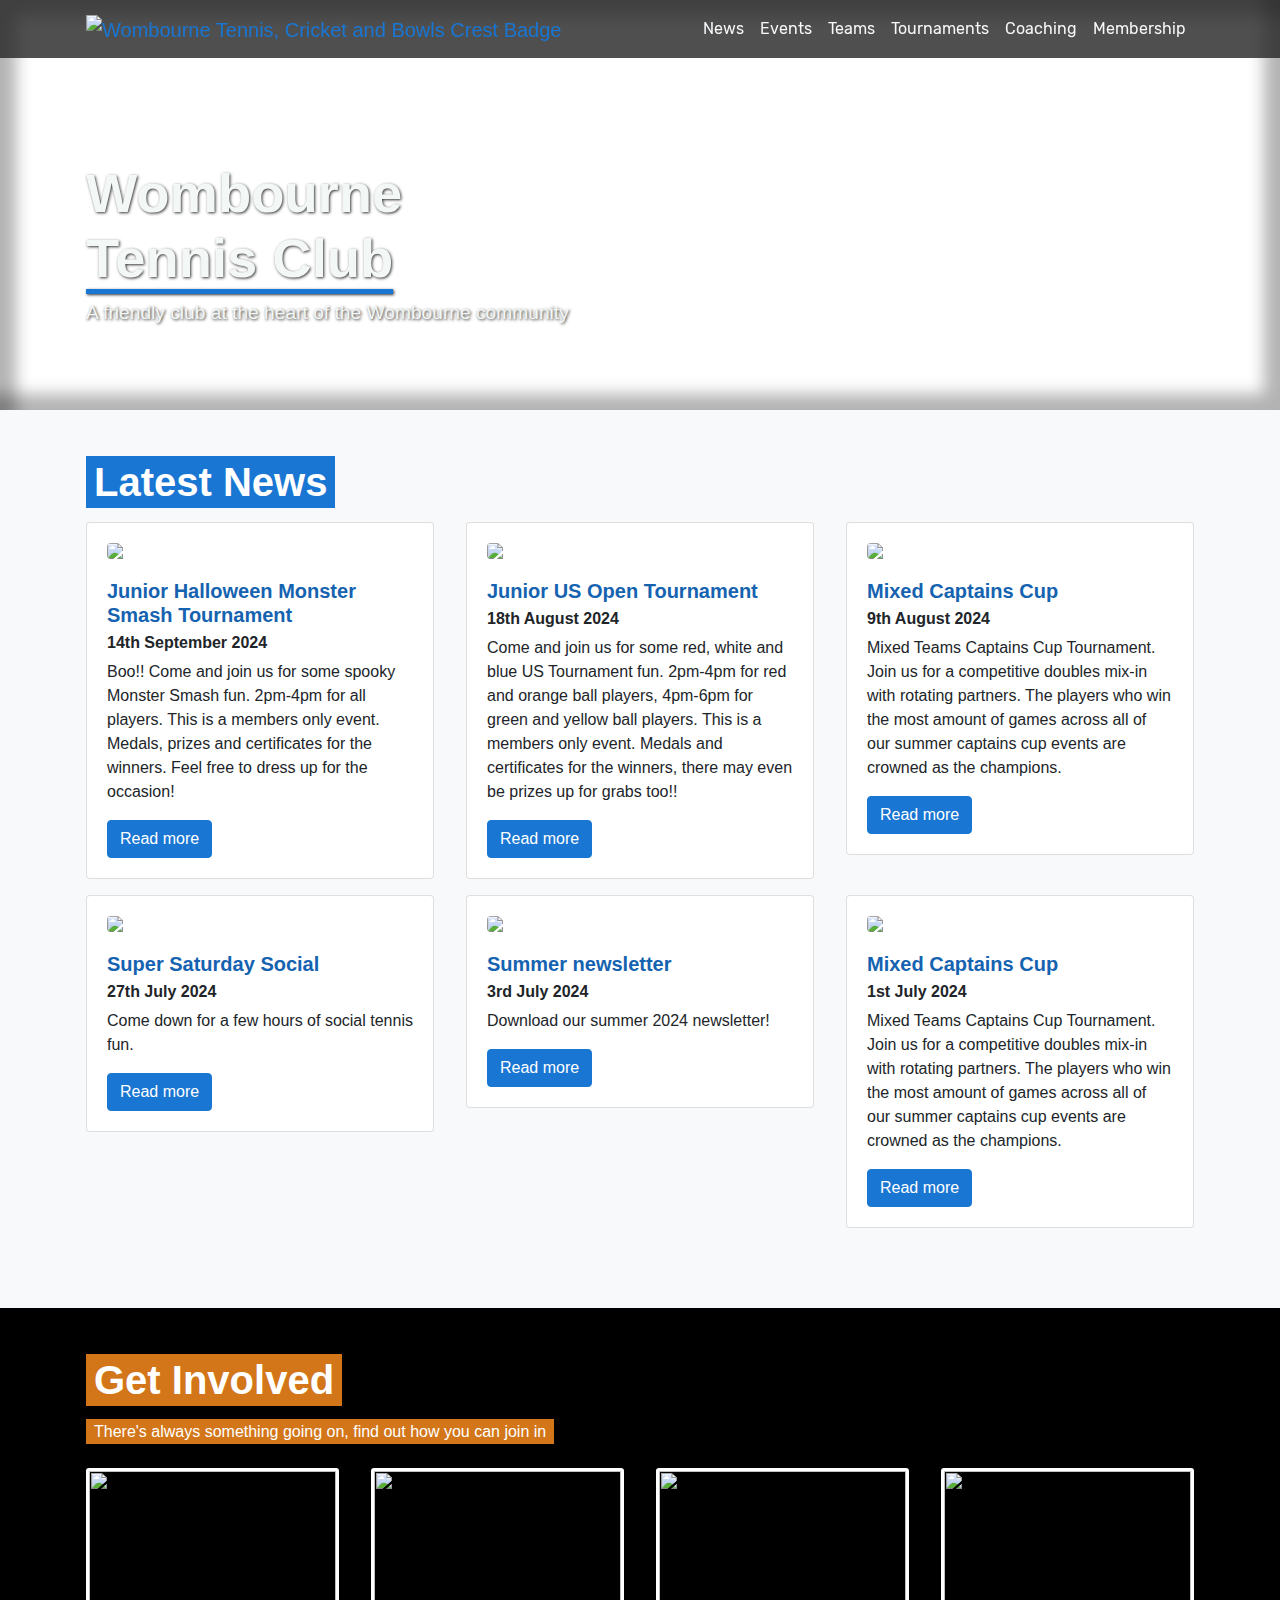
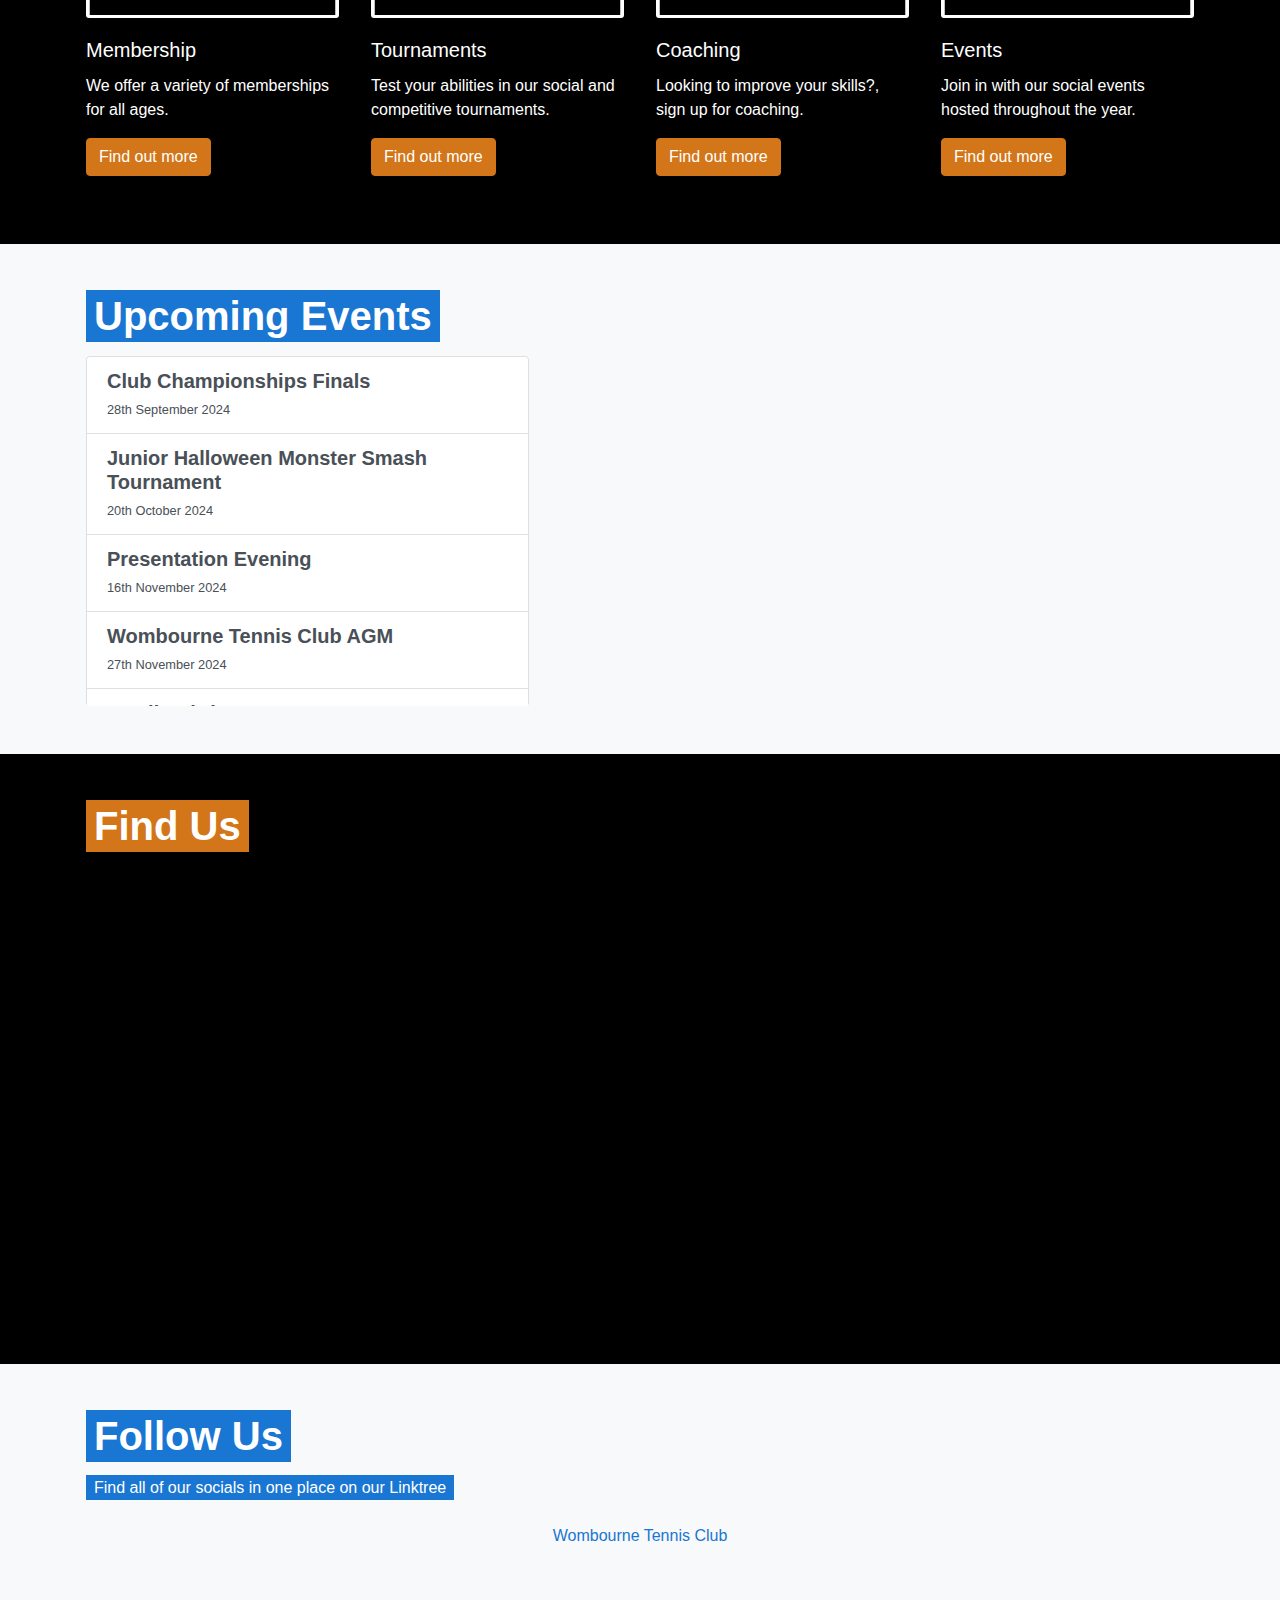
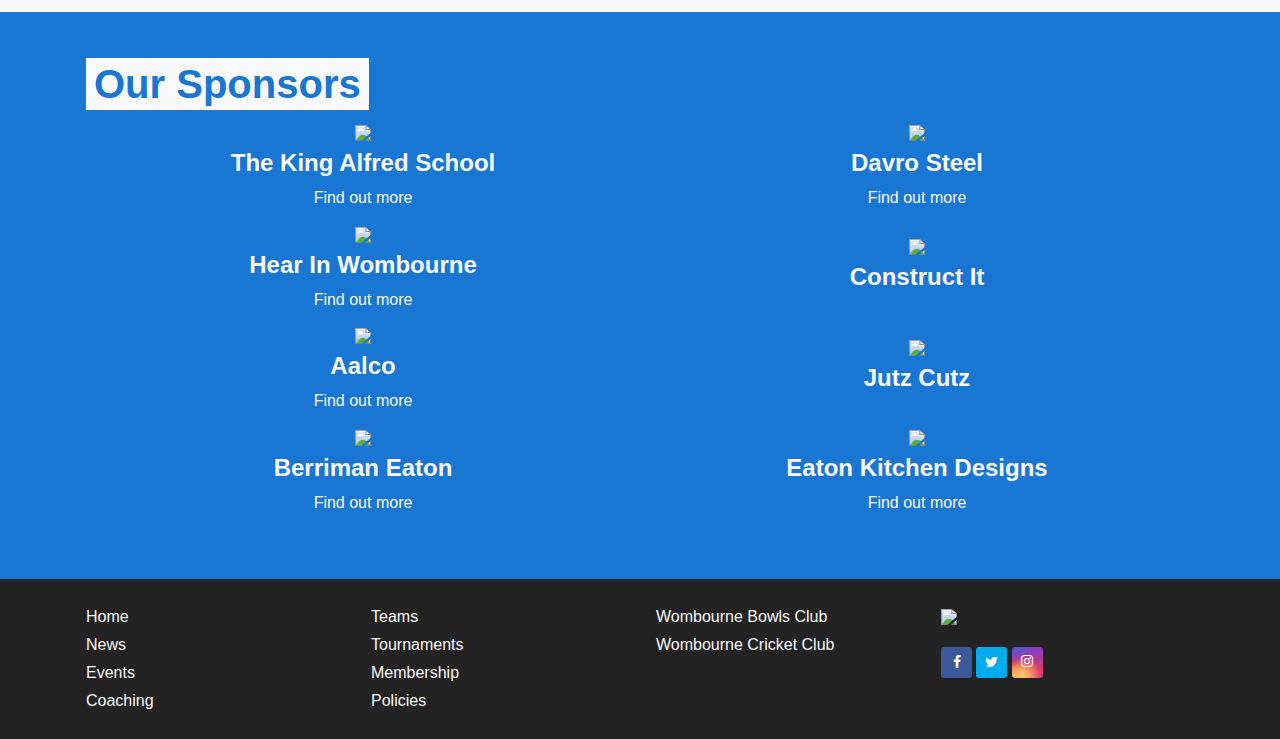
==== index.html @ 9fadda8a "Removed old event" ====
<!DOCTYPE html> 
<html lang="en">
	<head>
		<meta charset="utf-8">
		<meta name="viewport" content="width=device-width, initial-scale=1, shrink-to-fit=no">
		<link rel="stylesheet" href="./style/bootstrap.css">
		<link href="https://stackpath.bootstrapcdn.com/font-awesome/4.7.0/css/font-awesome.min.css" rel="stylesheet" crossorigin="anonymous">
		<link rel="stylesheet" href="./style/fonts.css">
		<link rel="stylesheet" href="./style/main.css?v=14-09-24">
		<link rel="apple-touch-icon" sizes="57x57" href="img/favicon/apple-icon-57x57.png">
		<link rel="apple-touch-icon" sizes="60x60" href="img/favicon/apple-icon-60x60.png">
		<link rel="apple-touch-icon" sizes="72x72" href="img/favicon/apple-icon-72x72.png">
		<link rel="apple-touch-icon" sizes="76x76" href="img/favicon/apple-icon-76x76.png">
		<link rel="apple-touch-icon" sizes="114x114" href="img/favicon/apple-icon-114x114.png">
		<link rel="apple-touch-icon" sizes="120x120" href="img/favicon/apple-icon-120x120.png">
		<link rel="apple-touch-icon" sizes="144x144" href="img/favicon/apple-icon-144x144.png">
		<link rel="apple-touch-icon" sizes="152x152" href="img/favicon/apple-icon-152x152.png">
		<link rel="apple-touch-icon" sizes="180x180" href="img/favicon/apple-icon-180x180.png">
		<link rel="icon" type="image/png" sizes="192x192"  href="img/favicon/android-icon-192x192.png">
		<link rel="icon" type="image/png" sizes="32x32" href="img/favicon/favicon-32x32.png">
		<link rel="icon" type="image/png" sizes="96x96" href="img/favicon/favicon-96x96.png">
		<link rel="icon" type="image/png" sizes="16x16" href="img/favicon/favicon-16x16.png">
		<link rel="manifest" href="img/favicon/manifest.json">
		<meta name="msapplication-TileColor" content="#ffffff">
		<meta name="msapplication-TileImage" content="img/favicon/ms-icon-144x144.png">
		<meta name="theme-color" content="#ffffff">
	</head>
	<body>
		<div id="fb-root"></div>
		<script async defer crossorigin="anonymous" src="https://connect.facebook.net/en_GB/sdk.js#xfbml=1&version=v20.0" nonce="xAkU5h6D"></script>
		<header>
			<nav class="navbar navbar-expand-md px-0 fixed-top w-100">
				<div class="container px-3">
					<a class="navbar-brand" href="index.html">
						<img src="./img/logos/wctb.png" width="40" height="53" alt="Wombourne Tennis, Cricket and Bowls Crest Badge" loading="lazy">
					</a>
					<div class="navbar-dark">
						<button class="navbar-toggler" type="button" data-toggle="collapse" data-target="#navbar" aria-controls="navbar" aria-expanded="false" aria-label="Toggle navigation">
							<svg xmlns="http://www.w3.org/2000/svg" width="30" height="30" viewBox="0 0 30 30" role="img" focusable="false"><title>Menu</title><path stroke="currentColor" stroke-linecap="round" stroke-miterlimit="10" stroke-width="2" d="M4 7h22M4 15h22M4 23h22"></path></svg>
						</button>
					</div>
					<div class="collapse navbar-collapse" id="navbar">
						<ul class="navbar-nav ml-md-auto">
							<li class="nav-item">
								<a class="nav-link" href="https://clubspark.lta.org.uk/WombourneTennisClub/News" target="_blank"><i class="fa fa-list nav-icon"></i>News</a>
							</li>
							<li class="nav-item">
								<a class="nav-link" href="https://clubspark.lta.org.uk/WombourneTennisClub/Events" target="_blank"><i class="fa fa-calendar nav-icon"></i>Events</a>
							</li>
							<li class="nav-item">
								<a class="nav-link" href="https://clubspark.lta.org.uk/WombourneTennisClub/Teams" target="_blank"><i class="fa fa-users nav-icon"></i>Teams</a>
							</li>
							<li class="nav-item">
								<a class="nav-link" href="tournaments.html"><i class="fa fa-trophy nav-icon"></i>Tournaments</a>
							</li>
							<li class="nav-item">
								<a class="nav-link" href="https://clubspark.lta.org.uk/WombourneTennisClub/Coaching" target="_blank"><i class="fa fa-graduation-cap nav-icon"></i>Coaching</a>
							</li>
							<li class="nav-item">
								<a class="nav-link" href="https://clubspark.lta.org.uk/WombourneTennisClub/Membership/Join" target="_blank"><i class="fa fa-drivers-license-o nav-icon"></i>Membership</a>
							</li>
						</ul>
					</div>
				</div>
			</nav>
		</header>

		<section class="banner">
			<div class="banner-wrap">
				<div class="banner-item banner-img-1">
					<div class="container">
						<div class="banner-content">
							<h1 class="banner-heading">
								<span>Wombourne</span></br>
								<span>Tennis Club</span>
							</h1>
							<p class="banner-summary">A friendly club at the heart of the Wombourne community</p>
						</div>
					</div>
				</div>
			</div>
		</section>

		<main>
			<section class="news bg-light carousel">
				<div class="container">
					<h1 class="section-title">
						<span class="bg-primary text-white">Latest News</span>
					</h1>
					<div class="row carousel-data">
						<div class="col-md-4 col-sm-6 col-12">
							<div class="card">
								<img src="img/news/halloween.jpg" class="card-img">
								<div class="card-body">
									<h5 class="card-title">Junior Halloween Monster Smash Tournament</h5>
									<h6 class="card-subtitle mb-2">14th September 2024</h6>
									<p class="card-text">Boo!! Come and join us for some spooky Monster Smash fun. 2pm-4pm for all players. This is a members only event. Medals, prizes and certificates for the winners. Feel free to dress up for the occasion!</p>
									<a href="https://clubspark.lta.org.uk/WombourneTennisClub/EventsV2/Summary/4652839f-3416-4911-94bf-073585acdb5b" target="_blank" class="btn btn-primary">Read more</a>
								</div>
							</div>
						</div>
						<div class="col-md-4 col-sm-6 col-12">
							<div class="card">
								<img src="img/news/us_open.jpg" class="card-img">
								<div class="card-body">
									<h5 class="card-title">Junior US Open Tournament</h5>
									<h6 class="card-subtitle mb-2">18th August 2024</h6>
									<p class="card-text">Come and join us for some red, white and blue US Tournament fun. 2pm-4pm for red and orange ball players, 4pm-6pm for green and yellow ball players. This is a members only event. Medals and certificates for the winners, there may even be prizes up for grabs too!!</p>
									<a href="https://clubspark.lta.org.uk/WombourneTennisClub/News/cebf14ca-749a-4875-bb19-1679d6f533ac" target="_blank" class="btn btn-primary">Read more</a>
								</div>
							</div>
						</div>
						<div class="col-md-4 col-sm-6 col-12">
							<div class="card">
								<img src="img/news/cpt_cup_mix_2.jpg" class="card-img">
								<div class="card-body">
									<h5 class="card-title">Mixed Captains Cup</h5>
									<h6 class="card-subtitle mb-2">9th August 2024</h6>
									<p class="card-text">Mixed Teams Captains Cup Tournament. Join us for a competitive doubles mix-in with rotating partners. The players who win the most amount of games across all of our summer captains cup events are crowned as the champions.</p>
									<a href="https://clubspark.lta.org.uk/WombourneTennisClub/News/b0d85ec3-5415-4b1c-abd2-8de9c4048f43" target="_blank" class="btn btn-primary">Read more</a>
								</div>
							</div>
						</div>
						<div class="col-md-4 col-sm-6 col-12">
							<div class="card">
								<img src="img/news/sat_social.jpg" class="card-img">
								<div class="card-body">
									<h5 class="card-title">Super Saturday Social</h5>
									<h6 class="card-subtitle mb-2">27th July 2024</h6>
									<p class="card-text">Come down for a few hours of social tennis fun.</p>
									<a href="https://clubspark.lta.org.uk/WombourneTennisClub/News/0647d5ab-06ea-4ca4-aef2-dd6aee804372" target="_blank" class="btn btn-primary">Read more</a>
								</div>
							</div>
						</div>
						<div class="col-md-4 col-sm-6 col-12">
							<div class="card">
								<img src="img/news/courts.png" class="card-img">
								<div class="card-body">
									<h5 class="card-title">Summer newsletter</h5>
									<h6 class="card-subtitle mb-2">3rd July 2024</h6>
									<p class="card-text">Download our summer 2024 newsletter! </p>
									<a href="https://clubspark.lta.org.uk/WombourneTennisClub/News/48c45332-b47a-448d-a685-67ff4f5b7d4d" target="_blank" class="btn btn-primary">Read more</a>
								</div>
							</div>
						</div>
						<div class="col-md-4 col-sm-6 col-12">
							<div class="card">
								<img src="img/news/cpt_cup_mix.jpg" class="card-img">
								<div class="card-body">
									<h5 class="card-title">Mixed Captains Cup</h5>
									<h6 class="card-subtitle mb-2">1st July 2024</h6>
									<p class="card-text">Mixed Teams Captains Cup Tournament. Join us for a competitive doubles mix-in with rotating partners. The players who win the most amount of games across all of our summer captains cup events are crowned as the champions.</p>
									<a href="https://clubspark.lta.org.uk/WombourneTennisClub/News/d5e162ef-8300-498e-9a9c-1b23b6b96618" target="_blank" class="btn btn-primary">Read more</a>
								</div>
							</div>
						</div>
					</div>
					<div class="row carousel-actions justify-content-center"></div>
				</div>
			</section>

			<section class="card-tiles get-involved section-bg">
				<div class="container">
					<h1 class="section-title">
						<span class="bg-secondary text-white">Get Involved</span>
					</h1>
					<p class="section-summary">
						<span class="bg-secondary text-white">There's always something going on, find out how you can join in</span>
					</p>
					<div class="row">
						<div class="col-lg-3 col-sm-6 col-12">
							<div class="card">
								<img src="./img/home/membership_1.png" class="card-img">
								<div class="card-body text-white px-0">
									<h5 class="card-title">Membership</h5>
									<p class="card-text">We offer a variety of memberships for all ages.</p>
									<a href="https://clubspark.lta.org.uk/WombourneTennisClub/Membership/Join" class="btn btn-secondary" target="_blank">Find out more</a>
								</div>
							</div>
						</div>
						<div class="col-lg-3 col-sm-6 col-12">
							<div class="card">
								<img src="./img/home/membership_2.png" class="card-img">
								<div class="card-body text-white px-0">
									<h5 class="card-title">Tournaments</h5>
									<p class="card-text">Test your abilities in our social and competitive tournaments.</p>
									<a href="tournaments.html" class="btn btn-secondary">Find out more</a>
								</div>
							</div>
						</div>
						<div class="col-lg-3 col-sm-6 col-12">
							<div class="card">
								<img src="./img/home/membership_3.png" class="card-img">
								<div class="card-body text-white px-0">
									<h5 class="card-title">Coaching</h5>
									<p class="card-text">Looking to improve your skills?, sign up for coaching.</p>
									<a href="https://clubspark.lta.org.uk/WombourneTennisClub/Coaching" class="btn btn-secondary" target="_blank">Find out more</a>
								</div>
							</div>
						</div>
						<div class="col-lg-3 col-sm-6 col-12">
							<div class="card">
								<img src="./img/home/membership_4.jpg" class="card-img">
								<div class="card-body text-white px-0">
									<h5 class="card-title">Events</h5>
									<p class="card-text">Join in with our social events hosted throughout the year.</p>
									<a href="https://clubspark.lta.org.uk/WombourneTennisClub/Events" class="btn btn-secondary" target="_blank">Find out more</a>
								</div>
							</div>
						</div>
					</div>
				</div>
				<div class="section-bg-img banner-img-2 section-bg-img-filter"></div>
			</section>

			<section id="home-events" class="events bg-light carousel">
				<div class="container">
					<h1 class="section-title">
						<span class="bg-primary text-white">Upcoming Events</span>
					</h1>
					<p class="section-summary d-none">
						<span class="bg-primary text-white">More events to be announced soon</span>
					</p>
					<div class="row">
						<div class="col-5">
							<div id="event-list" class="list-group">
								<a class="list-group-item list-group-item-action" id="event-2" data-toggle="list" href="#event-2-info" role="tab" aria-controls="event-2" data-date="28 Sep 2024">
									<h5 class="mb-1">Club Championships Finals</h5>
									<small>28th September 2024</small>
								</a>
								<a class="list-group-item list-group-item-action"id="event-3" data-toggle="list" href="#event-3-info" role="tab" aria-controls="event-3" data-date="20 Oct 2024">
									<h5 class="mb-1">Junior Halloween Monster Smash Tournament</h5>
									<small>20th October 2024</small>
								</a>
								<a class="list-group-item list-group-item-action"id="event-4" data-toggle="list" href="#event-4-info" role="tab" aria-controls="event-4" data-date="16 Oct 2024">
									<h5 class="mb-1">Presentation Evening</h5>
									<small>16th November 2024</small>
								</a>
								<a class="list-group-item list-group-item-action"id="event-5" data-toggle="list" href="#event-5-info" role="tab" aria-controls="event-5" data-date="27 Nov 2024">
									<h5 class="mb-1">Wombourne Tennis Club AGM</h5>
									<small>27th November 2024</small>
								</a>
								<a class="list-group-item list-group-item-action" id="event-6" data-toggle="list" href="#event-6-info" role="tab" aria-controls="event-6" data-date="15 Dec 2024">
									<h5 class="mb-1">Family Christmas Tournament</h5>
									<small>15th December 2024</small>
								</a>
							</div>
						</div>
						<div class="col-7 pl-0 pl-md-3">
							<div class="tab-content">
								<div class="tab-pane" id="event-2-info" role="tabpanel" aria-labelledby="event-2">
									<h2 class="text-primary">Club Championships Finals</h2>
									<h6>28th September 2024</h6>
									<p>Our annual Club Championships finals tournaments conclude this weekend!. View the <a href="tournaments.html">tournament brackets</a>.</p>
									<p>This years events are:</p>
									<ul>
										<li><a href="tournaments/club-champs-mens-singles.html">Men's Singles</a></li>
										<li><a href="tournaments/club-champs-mens-doubles.html">Men's Doubles</a></li>
										<li><a href="tournaments/club-champs-mens-veterans.html">Men's Veterans</a></li>
										<li><a href="tournaments/club-champs-ladies-singles.html">Ladies Singles</a></li>
										<li><a href="tournaments/club-champs-ladies-doubles.html">Ladies Doubles</a></li>
										<li><a href="tournaments/club-champs-mixed-doubles.html">Mixed Doubles</a></li>
										<li><a href="tournaments/club-champs-mixed-veterans-doubles.html">Mixed Veterans Doubles</a></li>
									</ul>
								</div>
								<div class="tab-pane" id="event-3-info" role="tabpanel" aria-labelledby="event-3">
									<h2 class="text-primary">Junior Halloween Monster Smash Tournament</h2>
									<h6>20th October 2024</h6>
									<p>Boo!! Come and join us for some spooky Monster Smash fun. 2pm-4pm for all players. This is a members only event. Medals, prizes and certificates for the winners. Feel free to dress up for the occasion!</p>
									<p><a href="https://clubspark.lta.org.uk/WombourneTennisClub/EventsV2/Summary/4652839f-3416-4911-94bf-073585acdb5b" target="_blank">Register for this event.</a></p>
								</div>
								<div class="tab-pane" id="event-4-info" role="tabpanel" aria-labelledby="event-4">
									<h2 class="text-primary">Presentation Evening</h2>
									<h6>16th November 2024</h6>
									<p>A night to celebrate a year of great achievements and officially award the Club Championship trophies.</p>
								</div>
								<div class="tab-pane" id="event-5-info" role="tabpanel" aria-labelledby="event-5">
									<h2 class="text-primary">Wombourne Tennis Club AGM</h2>
									<h6>27th November 2024</h6>
									<p>Have your say on how the club should be run at our AGM.</p>
								</div>
								<div class="tab-pane" id="event-6-info" role="tabpanel" aria-labelledby="event-6">
									<h2 class="text-primary">Family Christmas Tournament</h2>
									<h6>15th December 2024</h6>
									<p>Come and join us for some Christmas Family fun. 2pm-4pm for all players, all abilities. Equipment provided if required. This event is open to members and non-members. Medals, prizes and certificates for the winners. Feel free to wear your best festive jumper or accessory!</p>
									<p><a href="https://clubspark.lta.org.uk/WombourneTennisClub/EventsV2/Summary/b1a25c1f-79a8-469d-a15f-aea003fdca6b" target="_blank">Register for this event.</a></p>
								</div>
							</div>
						</div>
					</div>
				</div>
			</section>

			<section class="section-bg map">
				<div class="container">
					<h1 class="section-title">
						<span class="bg-secondary text-white">Find Us</span>
					</h1>
					<div class="row mx-0">
						<iframe width="100%" height="450" frameborder="0" style="border:0" src="https://www.google.com/maps/embed/v1/place?q=Wombourne%20Tennis%20Club" allowfullscreen></iframe>
					</div>
				</div>
				<div class="section-bg-img banner-img-3 section-bg-img-filter"></div>
			</section>

			<section class="sm-feeds bg-light">
				<div class="container">
					<h1 class="section-title">
						<span class="bg-primary text-white">Follow Us</span>
					</h1>
					<p class="section-summary">
						<span class="bg-primary text-white">
							Find all of our socials in one place on our <a href="https://linktr.ee/wombournetennisclub" target="_blank" class="text-white btn-link">Linktree</a>
						</span>
					</p>
					<div class="row">
						<div class="col-12 col-md-6 offset-md-3 mb-3 mb-md-0 fb-wrap">
							<div class="fb-page" data-href="https://www.facebook.com/WombourneTennisClub" data-tabs="timeline" data-width="" data-height="" data-small-header="false" data-adapt-container-width="true" data-hide-cover="false" data-show-facepile="true"><blockquote cite="https://www.facebook.com/WombourneTennisClub" class="fb-xfbml-parse-ignore"><a href="https://www.facebook.com/WombourneTennisClub">Wombourne Tennis Club</a></blockquote></div>
						</div>
					</div>
				</div>
			</section>

			<section class="sponsors sponsors-carousel bg-primary" data-carousel-slides="3">
 				<div class="container">
					<h1 class="section-title">
						<span class="bg-light text-primary">Our Sponsors</span>
					</h1>
					<div class="row carousel-data carousel-nav-inline mx-0">
						<div class="sponsor-wrap text-light">
							<img src="img/sponsors/kas.png" class="mb-2 sponsor-img">
							<h4 class="sponsor-name">The King Alfred School</h4>
							<a href="https://www.thekingalfredschool.co.uk/" target="_blank" class="text-light">Find out more</a>
						</div>
						<div class="sponsor-wrap text-light">
							<img src="img/sponsors/ds.png" class="mb-2 sponsor-img">
							<h4 class="sponsor-name">Davro Steel</h4>
							<a href="http://www.davrosteel.co.uk/" target="_blank" class="text-light">Find out more</a>
						</div>
						<div class="sponsor-wrap text-light">
							<img src="img/sponsors/hiw.png" class="mb-2 sponsor-img">
							<h4 class="sponsor-name">Hear In Wombourne</h4>
							<a href="https://www.lifestylehearingsolutions.co.uk/" target="_blank" class="text-light">Find out more</a>
						</div>
						<div class="sponsor-wrap text-light">
							<img src="img/sponsors/cit.jpg" class="mb-2 sponsor-img">
							<h4 class="sponsor-name">Construct It</h4>
						</div>
						<div class="sponsor-wrap text-light">
							<img src="img/sponsors/aa.png" class="mb-2 sponsor-img">
							<h4 class="sponsor-name">Aalco</h4>
							<a href="https://www.aalco.co.uk/" target="_blank" class="text-light">Find out more</a>
						</div>
						<div class="sponsor-wrap text-light">
							<img src="img/sponsors/jc.jpg" class="mb-2 sponsor-img">
							<h4 class="sponsor-name">Jutz Cutz</h4>
						</div>
						<div class="sponsor-wrap text-light">
							<img src="img/sponsors/be.png" class="mb-2 sponsor-img">
							<h4 class="sponsor-name">Berriman Eaton</h4>
							<a href="https://www.berrimaneaton.co.uk/" target="_blank" class="text-light">Find out more</a>
						</div>
						<div class="sponsor-wrap text-light">
							<img src="img/sponsors/ek.jpg" class="mb-2 sponsor-img">
							<h4 class="sponsor-name">Eaton Kitchen Designs</h4>
							<a href="https://eatonkitchendesigns.co.uk/" target="_blank" class="text-light">Find out more</a>
						</div>
					</div>
				</div>
			</section>
		</main>

		<footer class="footer">
			<div class="container">
				<div class="row">
					<div class="col-6 col-md-3">
						<ul class="footer-list mb-3 mb-md-0">
							<li class="footer-list-item"><a href="index.html" class="footer-list-link text-light">Home</a></li>
							<li class="footer-list-item"><a href="https://clubspark.lta.org.uk/WombourneTennisClub/News" class="footer-list-link text-light" target="_blank">News</a></li>
							<li class="footer-list-item"><a href="https://clubspark.lta.org.uk/WombourneTennisClub/Events" class="footer-list-link text-light" target="_blank">Events</a></li>
							<li class="footer-list-item"><a href="https://clubspark.lta.org.uk/WombourneTennisClub/Coaching" class="footer-list-link text-light" target="_blank">Coaching</a></li>
						</ul>
					</div>
					<div class="col-6 col-md-3">
						<ul class="footer-list mb-3 mb-md-0">
							<li class="footer-list-item"><a href="https://clubspark.lta.org.uk/WombourneTennisClub/Teams" class="footer-list-link text-light" target="_blank">Teams</a></li>
							<li class="footer-list-item"><a href="tournaments.html" class="footer-list-link text-light">Tournaments</a></li>
							<li class="footer-list-item"><a href="https://clubspark.lta.org.uk/WombourneTennisClub/Membership/Join" class="footer-list-link text-light" target="_blank">Membership</a></li>
							<li class="footer-list-item"><a href="https://clubspark.lta.org.uk/WombourneTennisClub/Policies" class="footer-list-link text-light" target="_blank">Policies</a></li>
						</ul>
					</div>
					<div class="col-6 col-md-3">
						<ul class="footer-list">
							<li class="footer-list-item"><a href="https://www.facebook.com/WombourneBowlsClub/" class="footer-list-link text-light" target="_blank">Wombourne Bowls Club</a></li>
							<li class="footer-list-item"><a href="https://wombourne.play-cricket.com/" class="footer-list-link text-light" target="_blank">Wombourne Cricket Club</a></li>
						</ul>
					</div>
					<div class="col-6 col-md-3">
						<ul class="footer-list d-sm-flex d-md-block">
							<li class="footer-list-item">
								<a href="index.html" class="footer-list-img"><img src="./img/logos/wctb.png"></a>
							</li>
							<li class="footer-list-item ml-sm-2 ml-md-0 mt-3 mt-sm-0 mt-md-3">
								<a href="https://www.facebook.com/WombourneTennisClub" class="btn btn-sm brand-facebook" target="_blank"><i class="fa fa-facebook"></i></a>
								<a href="https://twitter.com/TennisWombourne" class="btn btn-sm brand-twitter" target="_blank"><i class="fa fa-twitter"></i></a>
								<a href="https://www.instagram.com/wombournetennisclub/" class="btn btn-sm brand-instagram" target="_blank"><i class="fa fa-instagram"></i></a>
							</li>
						</ul>
					</div>
				</div>
			</div>
		</footer>

		<script src="https://code.jquery.com/jquery-3.5.1.slim.min.js" integrity="sha384-DfXdz2htPH0lsSSs5nCTpuj/zy4C+OGpamoFVy38MVBnE+IbbVYUew+OrCXaRkfj" crossorigin="anonymous"></script>
		<script src="https://stackpath.bootstrapcdn.com/bootstrap/4.5.0/js/bootstrap.min.js" integrity="sha384-OgVRvuATP1z7JjHLkuOU7Xw704+h835Lr+6QL9UvYjZE3Ipu6Tp75j7Bh/kR0JKI" crossorigin="anonymous"></script>
		<link rel="stylesheet" type="text/css" href="https://cdn.jsdelivr.net/npm/slick-carousel@1.8.1/slick/slick.css"/>
		<script type="text/javascript" src="https://cdn.jsdelivr.net/npm/slick-carousel@1.8.1/slick/slick.min.js"></script>
		<script>
			$(document).ready(function() {
				$(".carousel").each(function() {
					let theme = $(this).find(".carousel-data").attr('data-carousel-theme') || 'primary';
					$(this).find(".carousel-data").slick({
						infinite: false,
						slidesToShow: 3,
						slidesToScroll: 3,
						responsive: [
							{breakpoint: 992, settings: {slidesToShow: 2, slidesToScroll: 2}},
							{breakpoint: 768, settings: {slidesToShow: 1, slidesToScroll: 1}}
						],
						nextArrow: '<button class="carousel-next btn-' + theme + ' text-white"><i class="fa fa-chevron-right" aria-hidden="true"></i></button>',
			            prevArrow: '<button class="carousel-prev btn-' + theme + ' text-white mr-2"><i class="fa fa-chevron-left" aria-hidden="true"></i></button>',
			            appendArrows: $(this).find(".carousel-actions")
					});
				});
				$(".sponsors-carousel").each(function() {
					$(this).find(".carousel-data").slick({
						slidesToShow: parseInt($(this).attr('data-carousel-slides')),
						slidesToScroll: 1,
						autoplay: true,
						autoplaySpeed: 2000,
						responsive: carouselAuto($(this).attr('data-carousel-slides')),
						nextArrow: '<button class="carousel-next btn-light text-primary btn-sm text-white ml-3 my-auto"><i class="fa fa-chevron-right" aria-hidden="true"></i></button>',
			            prevArrow: '<button class="carousel-prev btn-light text-primary ybtn-sm text-white mr-3 my-auto"><i class="fa fa-chevron-left" aria-hidden="true"></i></button>',
					});
				});
				function carouselAuto(maxSlidesToShow) {
					const breaks = ['1200', '992', '768', '576', '500'];

					return breaks.map(function(x, y) {
						let slides = parseInt(maxSlidesToShow) - y;
						return {
							breakpoint: x,
							settings:{
								slidesToShow: slides < 0 ? 1 : slides,
								slidesToScroll: 1
							}
						};
					});
				}
			});
		</script>
		<script type="text/javascript">
			var today = new Date;
			today.setHours(0, 0, 0, 0);

			let hasSetActive = false;

			$('#event-list').children().each(function() {
				let eventDate = new Date($(this).data('date'));

				if (today > eventDate) {
					$(this).remove();
					$('#' + $(this).attr('id') + '-info').remove();
				} else {
					if (!hasSetActive) {
						$(this).addClass('active');
						$('#' + $(this).attr('id') + '-info').addClass('active');
						hasSetActive = true;
					}
				}
			});

			if (!hasSetActive) {
				$('#home-events > .container > .section-summary').removeClass('d-none');
			}
		</script>
	</body>
</html>
---- style/fonts.css ----
/*
@font-face {
  font-family: '';
  src: url('../fonts/webfont.woff2') format('woff2'), - Super Modern Browsers
       url('../fonts/webfont.woff') format('woff'), - Pretty Modern Browsers
       url('../fonts/webfont.ttf') format('truetype'); - Safari, Android, iOS
}
*/

@font-face {
    font-family: 'rubikregular';
    src: url('../fonts/rubik/rubik-regular.woff2') format('woff2'),
         url('../fonts/rubik/rubik-regular.woff') format('woff'),
         url('../fonts/rubik/rubik-regular.ttf') format('truetype');
    font-weight: normal;
    font-style: normal;
}
---- style/main.css ----
/* 
 font-family: 'Montserrat',Helvetica,Arial,Lucida,sans-serif;
 font-family: "Open Sans",Arial,sans-serif;
 font-family: "Roboto", sans-serif;
 font-family: "Rubik", sans-serif;
*/

/**
section.aaa{}
@media screen and (max-width: 575px){}
@media screen and (min-width: 576px){}
@media screen and (max-width: 767px){}
@media screen and (min-width: 768px){}
@media screen and (max-width: 991px){}
@media screen and (min-width: 992px){}
@media screen and (max-width: 1199px){}
@media screen and (min-width: 1200px){}
*/

/*
	Primary Blue 	         : #1976d2
	Primary Blue Lighten 20% : #3a91e7
	Primary Blue Darken 20%  : #145ea8
	Orange (secondary): #D27619
	Green (tertiary)  : #19D219
	Pink (quaternary) : #D219D2
	
*/

/******************************************************/
/************************Genral************************/
/******************************************************/
body {
	/* font-family: 'Montserrat-Bold', sans-serif; */
	font-family: "Roboto", sans-serif;
	font-weight: 300;
}
main.page {
	background-color: #ececec;
}
section {
	padding: 1.5em 0;
}
section.section-bg{
	background-color: #000000;
	overflow: hidden;
	position: relative;
}
section.section-bg .container{
	position: relative;
	z-index: 2;
}
section.section-bg .section-bg-img{
	background-position: center;
	background-repeat: no-repeat;
	background-size: cover;
	height: 100%;
	left: 0%;
	position: absolute;
	top: 0%;
	width: 100%;
	z-index: 1;
}
section.section-bg .section-bg-img.section-bg-img-filter{
	filter: blur(2px) grayscale(100%);
}
section .section-title{
	font-weight: bold;
	margin-bottom: 1rem;
}
section .section-summary{
	margin-bottom: 1.5rem;
}
section .section-title span,
section .section-summary span{
	box-decoration-break: clone;
	-webkit-box-decoration-break: clone;
	padding: .25rem .5rem;
}
.banner-img-1{
	background-image: url('../img/banners/courts.jpg');
}
.banner-img-2{
	background-image: url('../img/banners/courts_2.jpg');
}
.banner-img-3{
	background-image: url('../img/banners/courts_3.jpg');
}
.brand-facebook{
	background: #3b5998;
	color: #ffffff;
}
/* Background colour is 16% darkened */
.brand-facebook:hover{
	background: #314a7f;
	color: #ffffff;
}
.brand-twitter {
	background: #00acee;
	color: #ffffff;
}
/* Background colour is 16% darkened */
.brand-twitter:hover {
	background: #0090c7;
	color: #ffffff;
}
.brand-instagram {
	background:
		radial-gradient(circle farthest-corner at 35% 90%, #fec564, transparent 50%),
		radial-gradient(circle farthest-corner at 0 140%, #fec564, transparent 50%),
		radial-gradient(ellipse farthest-corner at 0 -25%, #5258cf, transparent 50%),
		radial-gradient(ellipse farthest-corner at 20% -50%, #5258cf, transparent 50%),
		radial-gradient(ellipse farthest-corner at 100% 0, #893dc2, transparent 50%),
		radial-gradient(ellipse farthest-corner at 60% -20%, #893dc2, transparent 50%),
		radial-gradient(ellipse farthest-corner at 100% 100%, #d9317a, transparent),
		linear-gradient(#6559ca, #bc318f 30%, #e33f5f 50%, #f77638 70%, #fec66d 100%);
    border: 0;
	color: #ffffff;
}
/* Background colour is 16% darkened */
.brand-instagram:hover {
	background:
		radial-gradient(circle farthest-corner at 35% 90%, #fdaf2b, transparent 50%),
		radial-gradient(circle farthest-corner at 0 140%, #fdaf2b, transparent 50%),
		radial-gradient(ellipse farthest-corner at 0 -25%, #343bbe, transparent 50%),
		radial-gradient(ellipse farthest-corner at 20% -50%, #343bbe, transparent 50%),
		radial-gradient(ellipse farthest-corner at 100% 0, #7333a2, transparent 50%),
		radial-gradient(ellipse farthest-corner at 60% -20%, #7333a2, transparent 50%),
		radial-gradient(ellipse farthest-corner at 100% 100%, #bc2265, transparent),
		linear-gradient(#483bb9, #9d2978 30%, #d41f42 50%, #f45609 70%, #fdaf33 100%);
	color: #ffffff;
}
@media screen and (min-width: 768px){ 
	section {
		padding: 3em 0;
	}
}


/*****************************************************/
/***********************Nav Bar***********************/
/*****************************************************/
nav.navbar {
	background: #000000;
	background: rgba(35, 35, 35, .8);
}
nav.navbar .nav-link {
	color: #f8f9fa; /* text-light */
    font-family: "rubikregular";
}
nav.navbar .nav-link:hover,
nav.navbar .nav-item.active .nav-link {
	color: #3a91e7;
}
nav.navbar .nav-item.active .nav-link {
	font-weight: bold;
}
nav.navbar .nav-link .nav-icon {
	margin-right: .5rem;
}
@media screen and (min-width: 768px){
	nav.navbar .nav-link .nav-icon{	
		display: none;
	}
}


/******************************************************/
/************************Banner************************/
/******************************************************/
section.banner{
	padding: 0;
}	
/*section.banner .banner-wrap{}*/
section.banner .banner-item{
	background-position: center;
	background-repeat: no-repeat;
	background-size: cover;
	box-shadow: inset 16px 16px 16px rgba(0, 0, 0, 0.3), inset -16px -16px 16px rgba(0, 0, 0, 0.3);
	display: flex;
	height: 100%;
	min-height: 410px;
	padding: 111px 0 32px;
}
section.banner .banner-item > div{
	align-self: center;
	flex: 1;
}
section.banner .banner-content{
	color: #F3F7F6;
}
section.banner .banner-heading{
	font-size: 3.4em;
	font-weight: 900;
	text-shadow: 1px 1px 3px #333;
}
section.banner .banner-heading span:last-of-type{
	display: inline-block;
	position: relative;
}
section.banner .banner-heading span:last-of-type:after{
	border-bottom: 5px solid #1976d2;
	bottom: -3px;
	box-shadow: 1px 1px 3px #333;
	content: "";
	left: 0;
	position: absolute;	
	width: 100%;
}
section.banner .banner-summary{
	font-size: 1.2em;
	margin: 0;
	text-shadow: 1px 1px 3px #333;
}
@media screen and (min-width: 768px){
	section.banner .banner-item{
		padding: 159px 0 80px;
	}
}

/*.carousel {}*/
/*.carousel .carousel-data {}*/
.carousel .carousel-actions{
	padding: .5em 0;
}
.carousel .carousel-actions .carousel-next,
.carousel .carousel-actions .carousel-prev{
	border: none;
	border-radius: 50px;
	height: 40px;
	width: 40px;
}
.carousel .carousel-actions .carousel-next.slick-disabled,
.carousel .carousel-actions .carousel-prev.slick-disabled{
	background-color: #a4a4a4 !important;
	cursor: initial !important;
}
.carousel-nav-inline{
	display: flex !important;
	flex-direction: row;
}
.carousel-nav-inline .slick-list{
	flex: 1;
	max-width: calc(100% - 60px);
}
.carousel-nav-inline .carousel-next,
.carousel-nav-inline .carousel-prev{
	border: none;
	border-radius: 50px;
	flex: 1;
	max-width: 30px;
	height: 30px;
	width: 30px;
}


/******************************************************/
/************************Footer************************/
/******************************************************/
footer.footer{
	background: #232323;
	padding: 1.5em 0;
}
footer.footer .footer-list{
	list-style: none;
	margin: 0;
	padding: 0;
}
footer.footer .footer-list-item{
	line-height: 1.75;
}
/*footer.footer .footer-list-link{}*/
footer.footer .footer-list-link:hover{
	text-decoration: none;
}
/*footer.footer .footer-list-img{}*/
footer.footer .footer-list-img img{
	max-width: 60px;
}
footer.footer .footer-list-item .btn{
	height: 31px;
	width: 31px;
}
@media screen and (max-width: 575px){
	footer.footer .footer-list{
		text-align: center;
	}
}



/* section.notification{
	background: #1976d2;
	color: #fff;
	padding: .75em;
}
section.notification .notification-title{
	font-weight: bold;
}
section.notification .notification-content p:last-child{
	margin-bottom: 0;
} */
/*@media screen and (max-width: 575px){}*/
/*@media screen and (min-width: 576px){}*/
/*@media screen and (max-width: 767px){}*/
/* @media screen and (min-width: 768px){
	section.notification{
		padding: 1.5em;
	}
} */
/*@media screen and (max-width: 991px){}*/
/*@media screen and (min-width: 992px){}*/
/*@media screen and (max-width: 1199px){}*/
/*@media screen and (min-width: 1200px){}*/



/*section.feature{}*/
/* section.feature .text-light h1,
section.feature .text-light h2,
section.feature .text-light h3,
section.feature .text-light h4,
section.feature .text-light h5,
section.feature .text-light h6,
section.feature .text-light p{
	text-shadow: 1px 1px 3px #000000;
}
section.feature .text-light .btn{
	text-shadow: none;
} */
/*@media screen and (max-width: 575px){}*/
/*@media screen and (min-width: 576px){}*/
/*@media screen and (max-width: 767px){}*/
/*@media screen and (min-width: 768px){}*/
/*@media screen and (max-width: 991px){}*/
/*@media screen and (min-width: 992px){}*/
/*@media screen and (max-width: 1199px){}*/
/*@media screen and (min-width: 1200px){}*/



section.news .card{
	margin-bottom: 1rem;
}
section.news .card .card-title{
	color: #1563b0; /* btn-primary hover bg */
	font-weight: 700;
}
section.news .card .card-subtitle{
	font-weight: 700;
}
section.news .card .card-img{
	border-radius: 24px;
	padding: 1.25rem;
}
section.news .card .card-body{
	padding-top: 0;
}



section.get-involved .card-title,
section.get-involved .card-text {
	text-shadow: 1px 1px 3px black;
}



section.card-tiles .card{
	background: transparent;
	border: 0;
	margin-bottom: 1rem;
	padding: 0;
}
section.card-tiles .card .card-img{
	height: 150px;
	object-fit: cover;
	border: 3px solid white;
}
@media screen and (min-width: 992px){
	section.card-tiles .card{
		margin-bottom: 0;
	}
}



section.events .list-group{
	max-height: 350px;
	overflow-x: hidden;
	overflow-y: auto;
}
section.events .list-group h5{
	font-weight: bold;
}
section.events .tab-pane h2,
section.events .tab-pane h6{
	font-weight: bold;
}
@media screen and (max-width: 575px){
	section.events .list-group-item{
		padding: .5rem 1rem;
	}
}
/*@media screen and (min-width: 576px){}*/
/*@media screen and (max-width: 767px){}*/
/*@media screen and (min-width: 768px){}*/
/*@media screen and (max-width: 991px){}*/
/*@media screen and (min-width: 992px){}*/
/*@media screen and (max-width: 1199px){}*/
/*@media screen and (min-width: 1200px){}*/



/*section.map{}*/
/*@media screen and (max-width: 575px){}*/
/*@media screen and (min-width: 576px){}*/
/*@media screen and (max-width: 767px){}*/
/*@media screen and (min-width: 768px){}*/
/*@media screen and (max-width: 991px){}*/
/*@media screen and (min-width: 992px){}*/
/*@media screen and (max-width: 1199px){}*/
/*@media screen and (min-width: 1200px){}*/



/*section.sm-feeds{}*/
section.sm-feeds .fb-wrap{
	text-align: center;
}
section.sm-feeds .fb-wrap iframe{
	border: none;
	max-width: 382px;
	overflow: hidden;
}
/*@media screen and (max-width: 575px){}*/
/*@media screen and (min-width: 576px){}*/
/*@media screen and (max-width: 767px){}*/
/*@media screen and (min-width: 768px){}*/
/*@media screen and (max-width: 991px){}*/
/*@media screen and (min-width: 992px){}*/
/*@media screen and (max-width: 1199px){}*/
/*@media screen and (min-width: 1200px){}*/



/*section.sponsors{}*/
section.sponsors .slick-track{
	display: flex;
}
section.sponsors .carousel-data .sponsor-wrap{
	align-self: center;
	flex: 1;
	margin: 0 .5em;
	text-align: center;
}
section.sponsors .carousel-data .sponsor-wrap:not(.slick-slide){
	flex: 1 calc(50% - 1em);
	margin-bottom: 1em;
}
section.sponsors .carousel-data .sponsor-img{
	display: inline;
	max-width: 100%;
}
section.sponsors .carousel-data .sponsor-name{
	font-weight: bold;
}
/*@media screen and (max-width: 575px){}*/
/*@media screen and (min-width: 576px){}*/
/*@media screen and (max-width: 767px){}*/
/*@media screen and (min-width: 768px){}*/
/*@media screen and (max-width: 991px){}*/
/*@media screen and (min-width: 992px){}*/
/*@media screen and (max-width: 1199px){}*/
/*@media screen and (min-width: 1200px){}*/



/******************************************************/
/*********************Breadcrumbs**********************/
/******************************************************/
section.breadcrumbs{
	padding: 1em 0;
}
section.breadcrumbs + section{
	padding-top: 0;
}
section.breadcrumbs .breadcrumb {
	border: 1px solid rgba(0, 0, 0, .125);
}
/*@media screen and (max-width: 575px){}*/
/*@media screen and (min-width: 576px){}*/
/*@media screen and (max-width: 767px){}*/
@media screen and (min-width: 768px){
	section.breadcrumbs{
		padding: 1.5em 0;
	}
}
/*@media screen and (max-width: 991px){}*/
/*@media screen and (min-width: 992px){}*/
/*@media screen and (max-width: 1199px){}*/
/*@media screen and (min-width: 1200px){}*/


/******************************************************/
/*********************Page Styling*********************/
/******************************************************/
/*section.content{}*/
section.content h1{
	color: #1976d2;
	font-weight: 700;
}
/*section.content h2{}*/
/*section.content h3{}*/
/*section.content h4{}*/
/*section.content h5{}*/
section.content h6{
	font-weight: 700;
}
/*section.content p{}*/
/*section.content p a{}*/
/*section.content ul{}*/
/*section.content ul li{}*/
/*section.content ol {}*/
/*section.content ol li{}*/
section.content blockquote{
	background: #efefef;
	border-left: 5px solid #1976d2; /* text-primary */
	font-style: italic;
	padding: .75rem 1rem;
}
section.content figure{
	width: 100%;
}
section.content figure img{
	margin-bottom: 0;
	max-width: 100%;
}
section.content figure iframe{
	display: block;
	height: 183px;
	width: 100%;
}
section.content figure figcaption{
	background: #000000;
	color: #ffffff;
	font-style: italic;
	padding: .5rem .75rem;
}
section.content .content-main{
	margin-bottom: 1rem;
}
section.content .content-main .content-main-header{
	background-color: #1976d2; /* primary */
	border: 1px solid #1976d2; /* primary */
	border-radius: .25rem .25rem 0 0;
	color: white;
	font-size: 1.5rem;
	font-weight: 700;
	padding: 4px 16px;
}
section.content .content-main .content-main-body{
	background-color: #ffffff;
	border: 1px solid rgba(0, 0, 0, .125);
	border-radius: .25rem;
	padding: 16px;
}
section.content .content-main .content-main-header + .content-main-body{
	background-color: #ffffff;
	border-top: 0;
	border-top-left-radius: 0;
	border-top-right-radius: 0;
}
section.content .content-main .content-main-body-footer{
	border-top: 1px solid rgba(0, 0, 0, .1);
	padding: 1rem 0 0;
}
section.content .content-main .content-main-body-footer .content-footer-date{
	color: #868e96; /* text-quinary */
	text-align: right;
}
/*@media screen and (max-width: 575px){}*/
@media screen and (min-width: 576px){
	section.content figure iframe{
		height: 272px;
	}
}
/*@media screen and (max-width: 767px){}*/
@media screen and (min-width: 768px){
	section.content figure iframe{
		height: 246px;
	}
}
/*@media screen and (max-width: 991px){}*/
@media screen and (min-width: 992px){
	section.content figure iframe{
		height: 315px;
	}
}
/*@media screen and (max-width: 1199px){}*/
@media screen and (min-width: 1200px){
	section.content figure iframe{
		height: 400px;
	}
}



/* section.content .content-main.image-gallery{} */
/* .card has .75rem margin-bottom */
/* section.content .content-main.image-gallery .content-main-body{
	padding: 16px 16px .25rem;
}
section.content .content-main.image-gallery .card,
section.content .content-main.image-gallery .card-img-top{
	border-radius: 0;
}
@media screen and (max-width: 575px){
	section.content .content-main.image-gallery{
		max-height: 500px;
		overflow: auto;
	}
} */



/*section.content .content-main.podiums{}*/
/* section.content .content-main.podiums .podium-wrap{
	height: 250px;
	margin: 0;
}
section.content .content-main.podiums .podium{
	display: flex;
	flex-direction: column;
	padding: 0;
}
section.content .content-main.podiums .podium-title{
	font-weight: bold;
	margin-top: auto;
	padding: .5em 0;
	text-align: center;
}
section.content .content-main.podiums .podium-block{
	align-self: center;
	display: flex;
	flex-direction: column;
	justify-content: center;
	padding: 0 .5em;
	width: 100%;
} */
/* #CD7F32 50% lighter */
/* section.content .content-main.podiums .podium-bronze .podium-block{
	background-color: #e6bf98;
	height: 35%;
} */
/* #C0C0C0 50% lighter */
/* section.content .content-main.podiums .podium-silver .podium-block{
	background-color: #dfdfdf;
	height: 50%;
} */
/* #FFD700 50% lighter */
/* section.content .content-main.podiums .podium-gold .podium-block{
	background-color: #ffeb7f;
	height: 65%;
}
section.content .content-main.podiums .podium-icon,
section.content .content-main.podiums .podium-count{
	text-align: center;
}
section.content .content-main.podiums .podium-icon .fa{
	font-size: 1.75em;
}
section.content .content-main.podiums .podium-count{
	font-size: 1.25em;
	line-height: 1;
} */
/*@media screen and (max-width: 575px){}*/
/* @media screen and (min-width: 576px){
	section.content .content-main.podiums .podium-wrap{
		height: 200px;
	}
	section.content .content-main.podiums .podium-bronze .podium-block{
		height: 40%;
	}
	section.content .content-main.podiums .podium-silver .podium-block{
		height: 55%;
	}
	section.content .content-main.podiums .podium-gold .podium-block{
		height: 70%;
	}
	section.content .content-main.podiums .podium-icon .fa{
		font-size: 2em;
	}
	section.content .content-main.podiums .podium-count{
		font-size: 1.5em;
	}
} */
/*@media screen and (max-width: 767px){}*/
/*@media screen and (min-width: 768px){}*/
/*@media screen and (max-width: 991px){}*/
/*@media screen and (min-width: 992px){}*/
/*@media screen and (max-width: 1199px){}*/
/*@media screen and (min-width: 1200px){}*/



/* section.content .content-main.matches .table{
	margin-bottom: 0;
}
section.content .content-main.matches .table tbody tr:last-child td{
	border-bottom: 1px solid #dee2e6;
}
section.content .content-main.matches .table tbody tr td:last-child{
	font-weight: bold;
}
section.content .content-main.matches .table td,
section.content .content-main.matches .table th{
	padding: .5rem;
	text-align: center;
} */
/*@media screen and (max-width: 575px){}*/
/*@media screen and (min-width: 576px){}*/
/*@media screen and (max-width: 767px){}*/
/*@media screen and (min-width: 768px){}*/
/*@media screen and (max-width: 991px){}*/
/*@media screen and (min-width: 992px){}*/
/*@media screen and (max-width: 1199px){}*/
/*@media screen and (min-width: 1200px){}*/



/* section.content .content-main.stats .table-responsive{
	height: 300px;
	overflow-y: auto;
}
section.content .content-main.stats .table thead th{
	border: none !important;
	position: sticky;
	top: 0;
	z-index: 2;
}
section.content .content-main.stats .table thead th:first-child{
	left: 0;
	z-index: 3;
}
section.content .content-main.stats .table tbody{
	border-bottom: 1px solid #dee2e6;
}
section.content .content-main.stats .table tbody th:first-child,
section.content .content-main.stats .table tbody td:first-child{
	background: #ffffff;
	background-clip: padding-box;
	left: 0;
	position: sticky;
	z-index: 1;
}
section.content .content-main.stats .table.table-striped tbody tr:nth-of-type(2n+1) th:first-child,
section.content .content-main.stats .table.table-striped tbody tr:nth-of-type(2n+1) td:first-child{
	background-color: #f2f2f2;
}
section.content .content-main.stats .table tbody tr th:first-child ~ td:nth-of-type(2n+1),
section.content .content-main.stats .table tbody tr td:first-child ~ td:nth-of-type(2n),
section.content .content-main.stats .table tbody tr td:first-child ~ td[colspan="2"] {
	border-left: 1px solid #dee2e6;
}
section.content .content-main.stats .table tbody tr.spacing td{
	height: 41px;
}
section.content .content-main.stats .table td,
section.content .content-main.stats .table th{
	padding: .5rem;
	text-align: center;
} */
/*@media screen and (max-width: 575px){}*/
/*@media screen and (min-width: 576px){}*/
/*@media screen and (max-width: 767px){}*/
/*@media screen and (min-width: 768px){}*/
/*@media screen and (max-width: 991px){}*/
/*@media screen and (min-width: 992px){}*/
/*@media screen and (max-width: 1199px){}*/
/*@media screen and (min-width: 1200px){}*/



/*section.content .content-main.bracket{}*/
section.content .content-main.bracket .tab-pane .carousel-actions{
	padding: 1em 0;
}
section.content .content-main.bracket .tab-pane .carousel-actions:last-child{
	padding-bottom: 0;
}
/*section.content .content-main.bracket .bracket-wrap{}*/
section.content .content-main.bracket .bracket-wrap .slick-track{
	height: 100%;
}
section.content .content-main.bracket .bracket-wrap.bracket-height-fix .slick-track{
	display: flex;
	flex-direction: row;
}
section.content .content-main.bracket .bracket-wrap.bracket-height-fix .bracket-round{
	display: flex;
}
section.content .content-main.bracket .bracket-round{
	flex-direction: column;
	justify-content: space-around;
	height: unset;
	margin: 0 16px 0 0;
}
section.content .content-main.bracket .bracket-round .bracket-match:last-child{
	margin-bottom: 0;
}
section.content .content-main.bracket .bracket-match{
	margin-bottom: 1em;
	position: relative;
}
section.content .content-main.bracket .bracket-match hr{
	background: #dee2e6;
	margin: 0;
	position: relative;
	z-index: 1;
}
section.content .content-main.bracket .bracket-match hr:before{
	background: #f8f9fa;
	color: #858585;
	content: "vs";
	left: calc(50% - 11px);
	font-size: 14px;
	height: 9px;
	line-height: 0.5;
	overflow: hidden;
	position: absolute;
	top: -5px;
	padding: 0 8px;
	z-index: 1;
}
section.content .content-main.bracket .bracket-player{
	align-items: center;
	background: #f8f9fa;
	display: flex;
	flex: 1 auto;
	justify-content: center;
	min-height: 48px;
	line-height: 20px;
	padding: 4px 12px 4px 17px;
	position: relative;
	text-align: center;
}
section.content .content-main.bracket .bracket-player:before{
	background: #1976d2;
	content: "";
	height: 100%;
	left: 0;
	position: absolute;
	top: 0;
	width: 5px;
}
section.content .content-main.bracket .bracket-player.winner{
	color: #1976d2;
}
section.content .content-main.bracket .bracket-player.winner:before{
	background: #1976d2;
}
section.content .content-main.bracket .bracket-match.bye .bracket-player,
section.content .content-main.bracket .bracket-player.loser{
	color: #858585;
}
section.content .content-main.bracket .bracket-match.bye .bracket-player:before,
section.content .content-main.bracket .bracket-player.loser:before{
	background: #858585;
}
section.content .content-main.bracket .bracket-player.champion{
	color: #d4af37;
	font-weight: bold;
	font-size: 18px;
}
section.content .content-main.bracket .bracket-player.champion .fa{
	padding-right: .5rem;
}
section.content .content-main.bracket .bracket-player.champion:before{
	background: #d4af37;
}
section.content .content-main.bracket .bracket-player:not(.champion) .fa{
	display: none;
}
/*@media screen and (max-width: 575px){}*/
/*@media screen and (min-width: 576px){}*/
/*@media screen and (max-width: 767px){}*/
/*@media screen and (min-width: 768px){}*/
/*@media screen and (max-width: 991px){}*/
/*@media screen and (min-width: 992px){}*/
/*@media screen and (max-width: 1199px){}*/
/*@media screen and (min-width: 1200px){}*/



/*section.content .content-main.prev-winners{}*/
/*section.content .content-main.prev-winners .content-main-body{}*/
/* section.content .content-main.prev-winners .card{
	border-radius: 0;
}
section.content .content-main.prev-winners .content-main-body .card:not(:last-child){
	border-bottom: 0;
}
section.content .content-main.prev-winners .content-main-body .card:first-child,
section.content .content-main.prev-winners .content-main-body .card:first-child .card-header{
	border-radius: .25rem .25rem 0 0;
}
section.content .content-main.prev-winners .content-main-body .card:last-child,
section.content .content-main.prev-winners .content-main-body .card:last-child .card-header{
	border-radius: 0 0 .25rem .25rem;
}
section.content .content-main.prev-winners .card .card-header{
	border-bottom: 0;
	font-weight: bold;
	padding: .75rem 2.5rem;
	position: relative;
	text-align: center;
}
section.content .content-main.prev-winners .card .card-header .fa{
	right: 12px;
	position: absolute;
	top: calc(50% - 8px);
	transition: transform .35s ease;
}
section.content .content-main.prev-winners .card .card-header[aria-expanded="false"] .fa{
	transform: rotate(-90deg);
}
section.content .content-main.prev-winners .prev-winners-group{
	display: flex;
	flex-direction: row;
}
section.content .content-main.prev-winners .prev-winners-year{
	align-self: center;
	font-weight: bold;
	margin-right: 16px;
} */
/*section.content .content-main.prev-winners .prev-winners-players{}*/
/*@media screen and (max-width: 575px){}*/
/*@media screen and (min-width: 576px){}*/
/*@media screen and (max-width: 767px){}*/
/*@media screen and (min-width: 768px){}*/
/*@media screen and (max-width: 991px){}*/
/*@media screen and (min-width: 992px){}*/
/*@media screen and (max-width: 1199px){}*/
/*@media screen and (min-width: 1200px){}*/
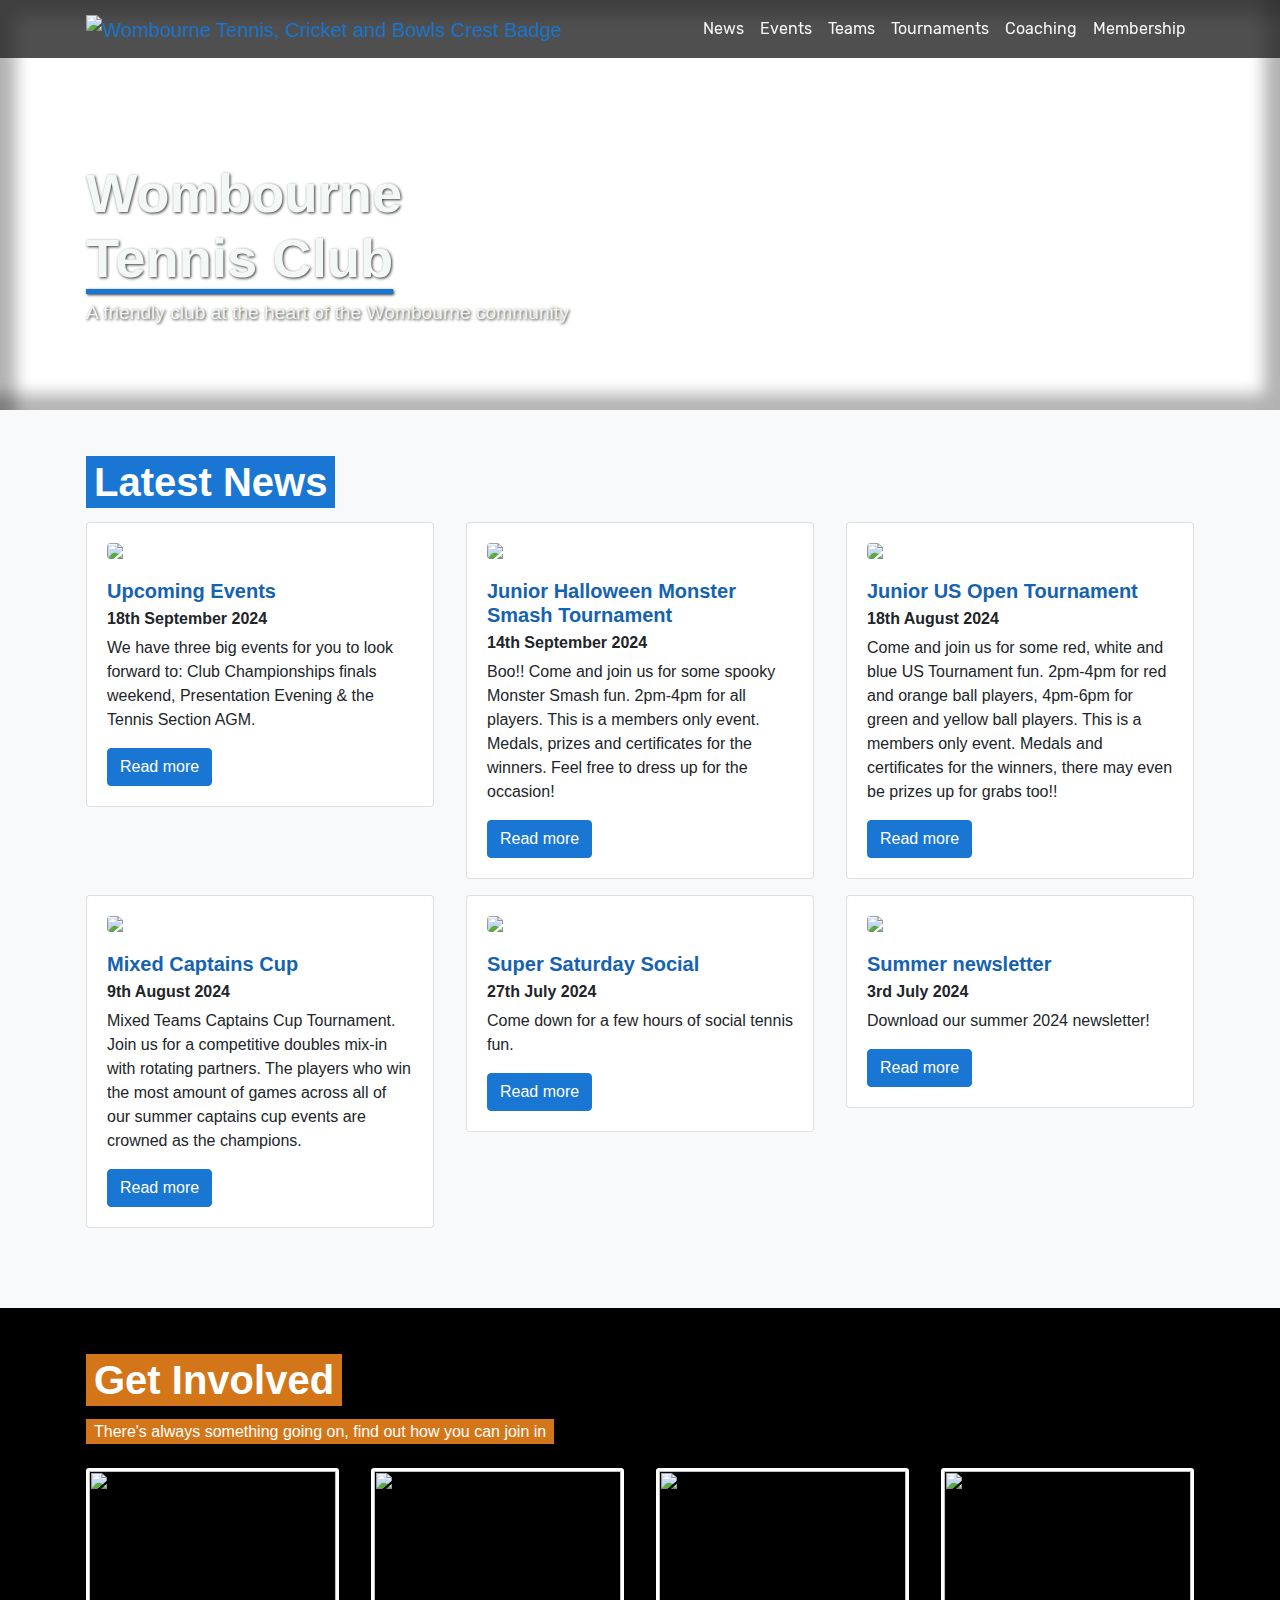
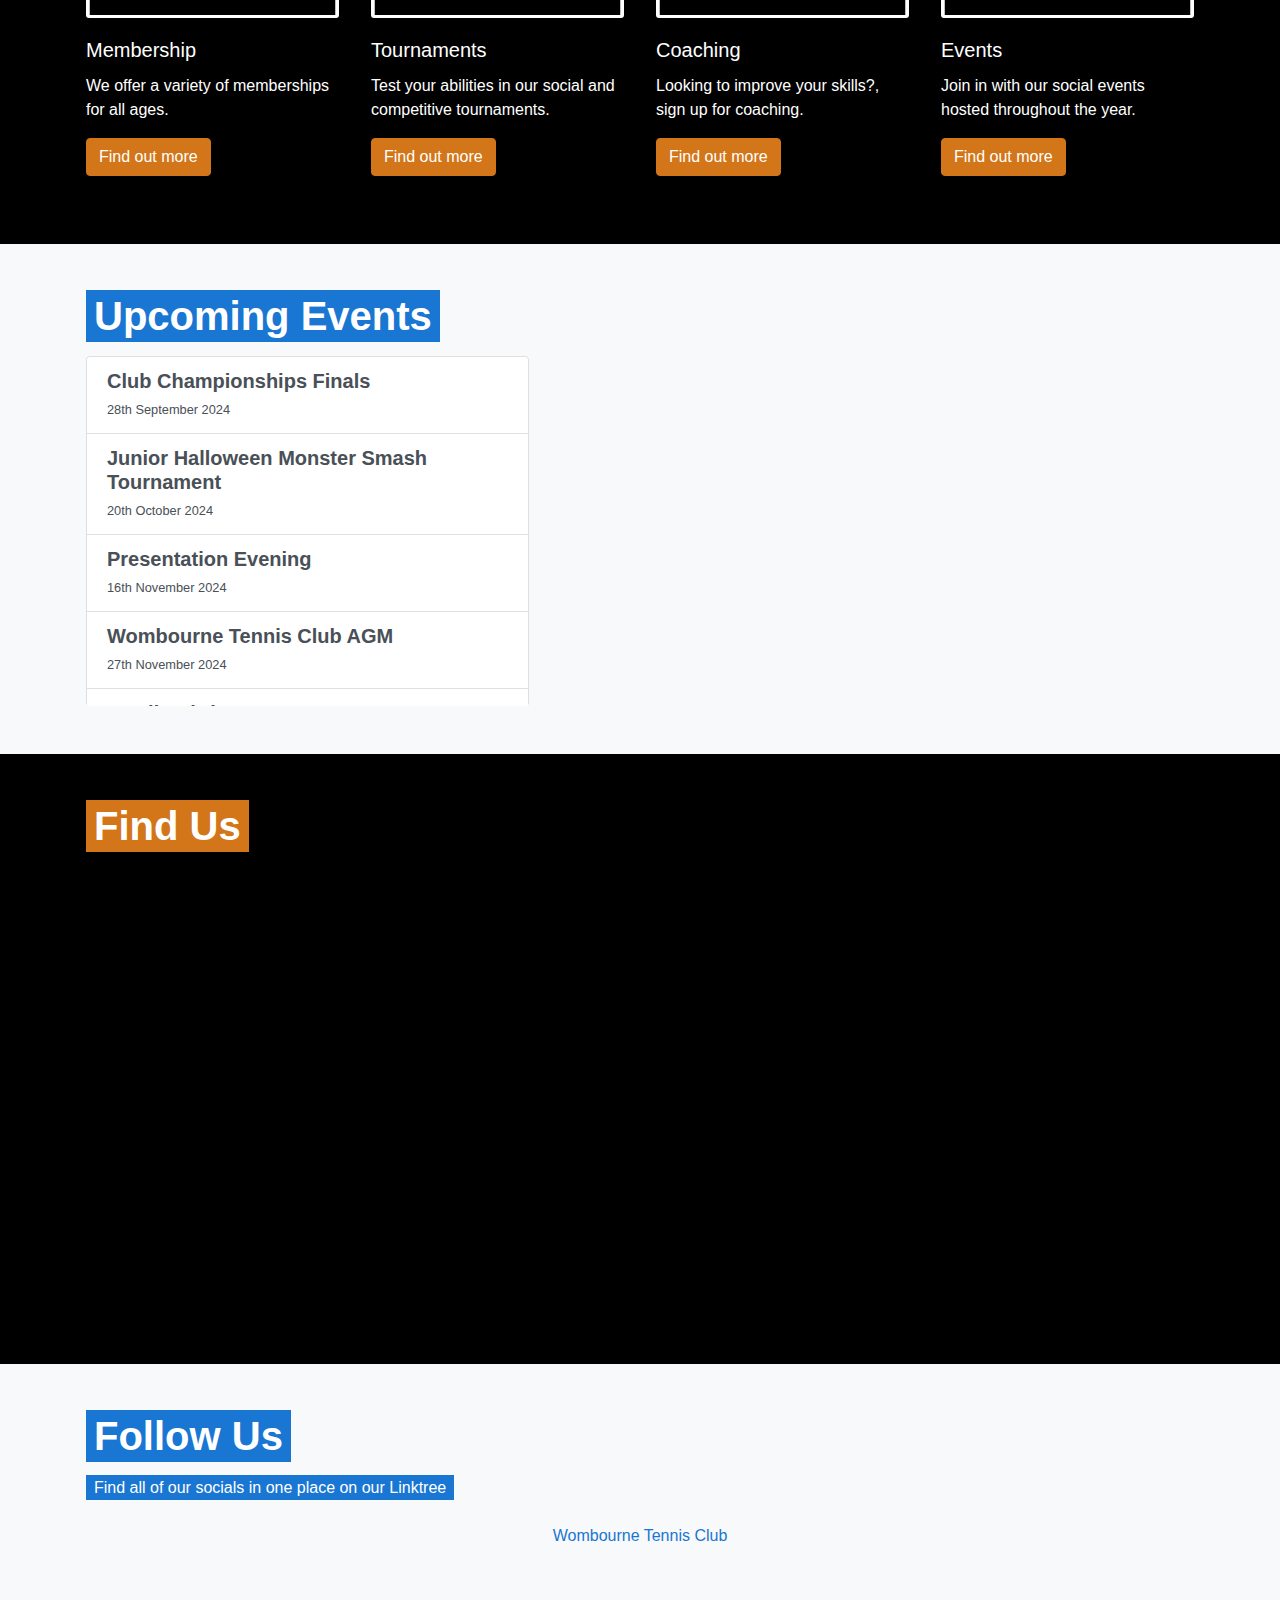
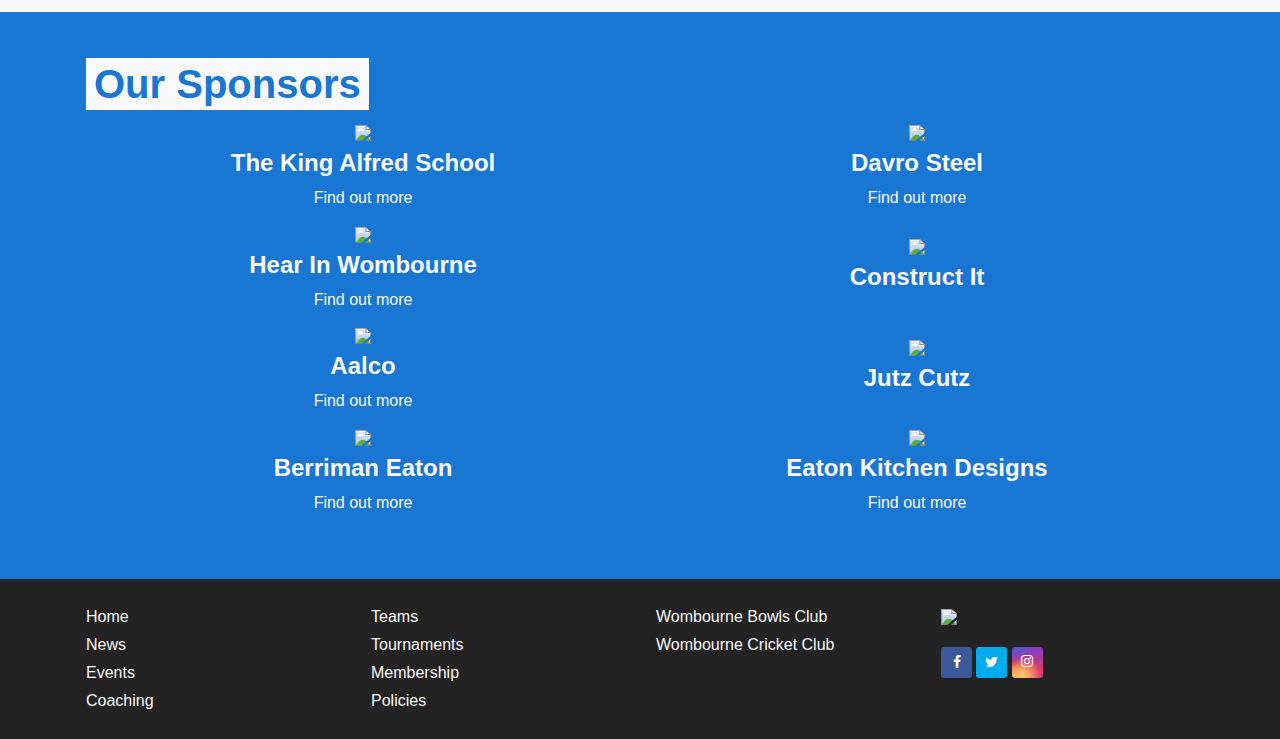
==== commit 17b0714b: "End of year events new article & club champs results" ====
--- a/index.html
+++ b/index.html
@@ -1,6 +1,7 @@
 <!DOCTYPE html> 
 <html lang="en">
 	<head>
+		<title>Wombourne Tennis Club</title>
 		<meta charset="utf-8">
 		<meta name="viewport" content="width=device-width, initial-scale=1, shrink-to-fit=no">
 		<link rel="stylesheet" href="./style/bootstrap.css">
@@ -90,6 +91,17 @@
 					<div class="row carousel-data">
 						<div class="col-md-4 col-sm-6 col-12">
 							<div class="card">
+								<img src="img/news/eoy_events.jpg" class="card-img">
+								<div class="card-body">
+									<h5 class="card-title">Upcoming Events</h5>
+									<h6 class="card-subtitle mb-2">18th September 2024</h6>
+									<p class="card-text">We have three big events for you to look forward to: Club Championships finals weekend, Presentation Evening & the Tennis Section AGM.</p>
+									<a href="https://clubspark.lta.org.uk/WombourneTennisClub/News/8243924d-a88f-4786-befd-38ac5b08f87d" target="_blank" class="btn btn-primary">Read more</a>
+								</div>
+							</div>
+						</div>
+						<div class="col-md-4 col-sm-6 col-12">
+							<div class="card">
 								<img src="img/news/halloween.jpg" class="card-img">
 								<div class="card-body">
 									<h5 class="card-title">Junior Halloween Monster Smash Tournament</h5>
@@ -140,17 +152,6 @@
 									<h6 class="card-subtitle mb-2">3rd July 2024</h6>
 									<p class="card-text">Download our summer 2024 newsletter! </p>
 									<a href="https://clubspark.lta.org.uk/WombourneTennisClub/News/48c45332-b47a-448d-a685-67ff4f5b7d4d" target="_blank" class="btn btn-primary">Read more</a>
-								</div>
-							</div>
-						</div>
-						<div class="col-md-4 col-sm-6 col-12">
-							<div class="card">
-								<img src="img/news/cpt_cup_mix.jpg" class="card-img">
-								<div class="card-body">
-									<h5 class="card-title">Mixed Captains Cup</h5>
-									<h6 class="card-subtitle mb-2">1st July 2024</h6>
-									<p class="card-text">Mixed Teams Captains Cup Tournament. Join us for a competitive doubles mix-in with rotating partners. The players who win the most amount of games across all of our summer captains cup events are crowned as the champions.</p>
-									<a href="https://clubspark.lta.org.uk/WombourneTennisClub/News/d5e162ef-8300-498e-9a9c-1b23b6b96618" target="_blank" class="btn btn-primary">Read more</a>
 								</div>
 							</div>
 						</div>
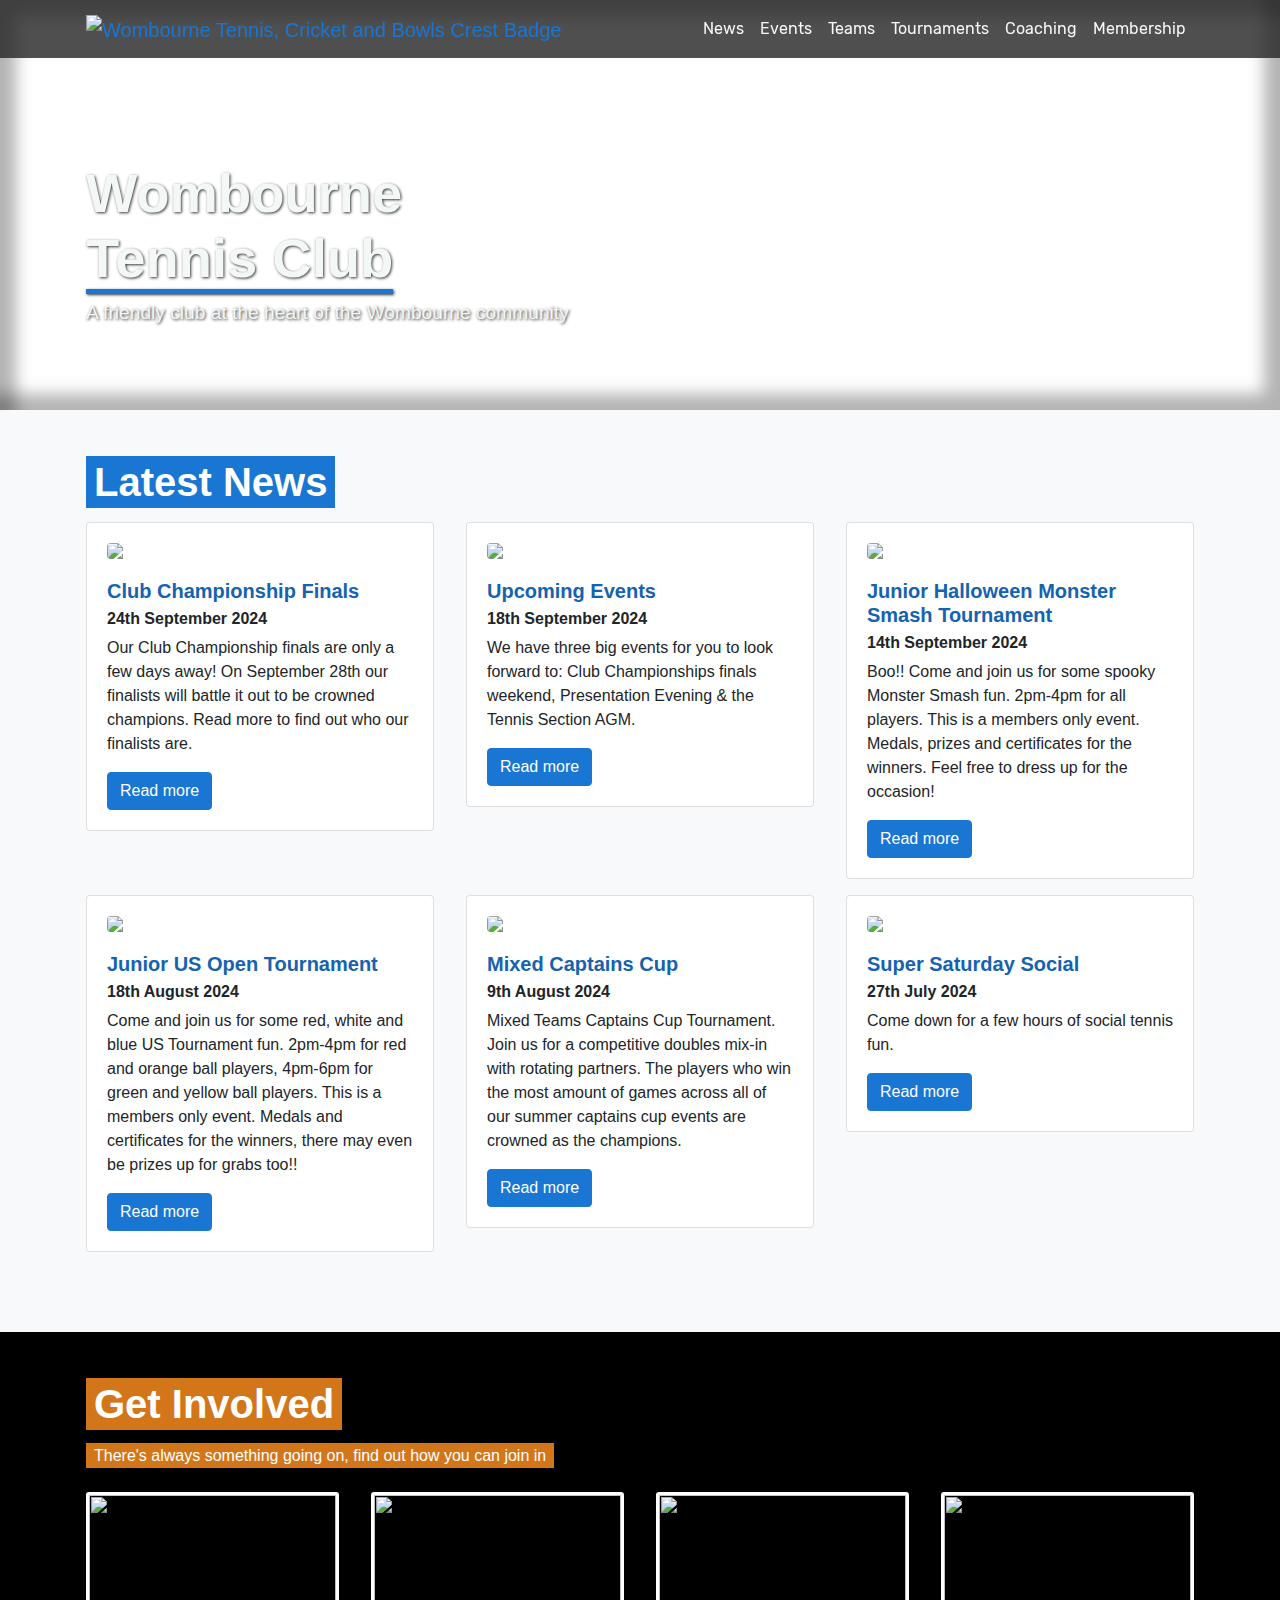
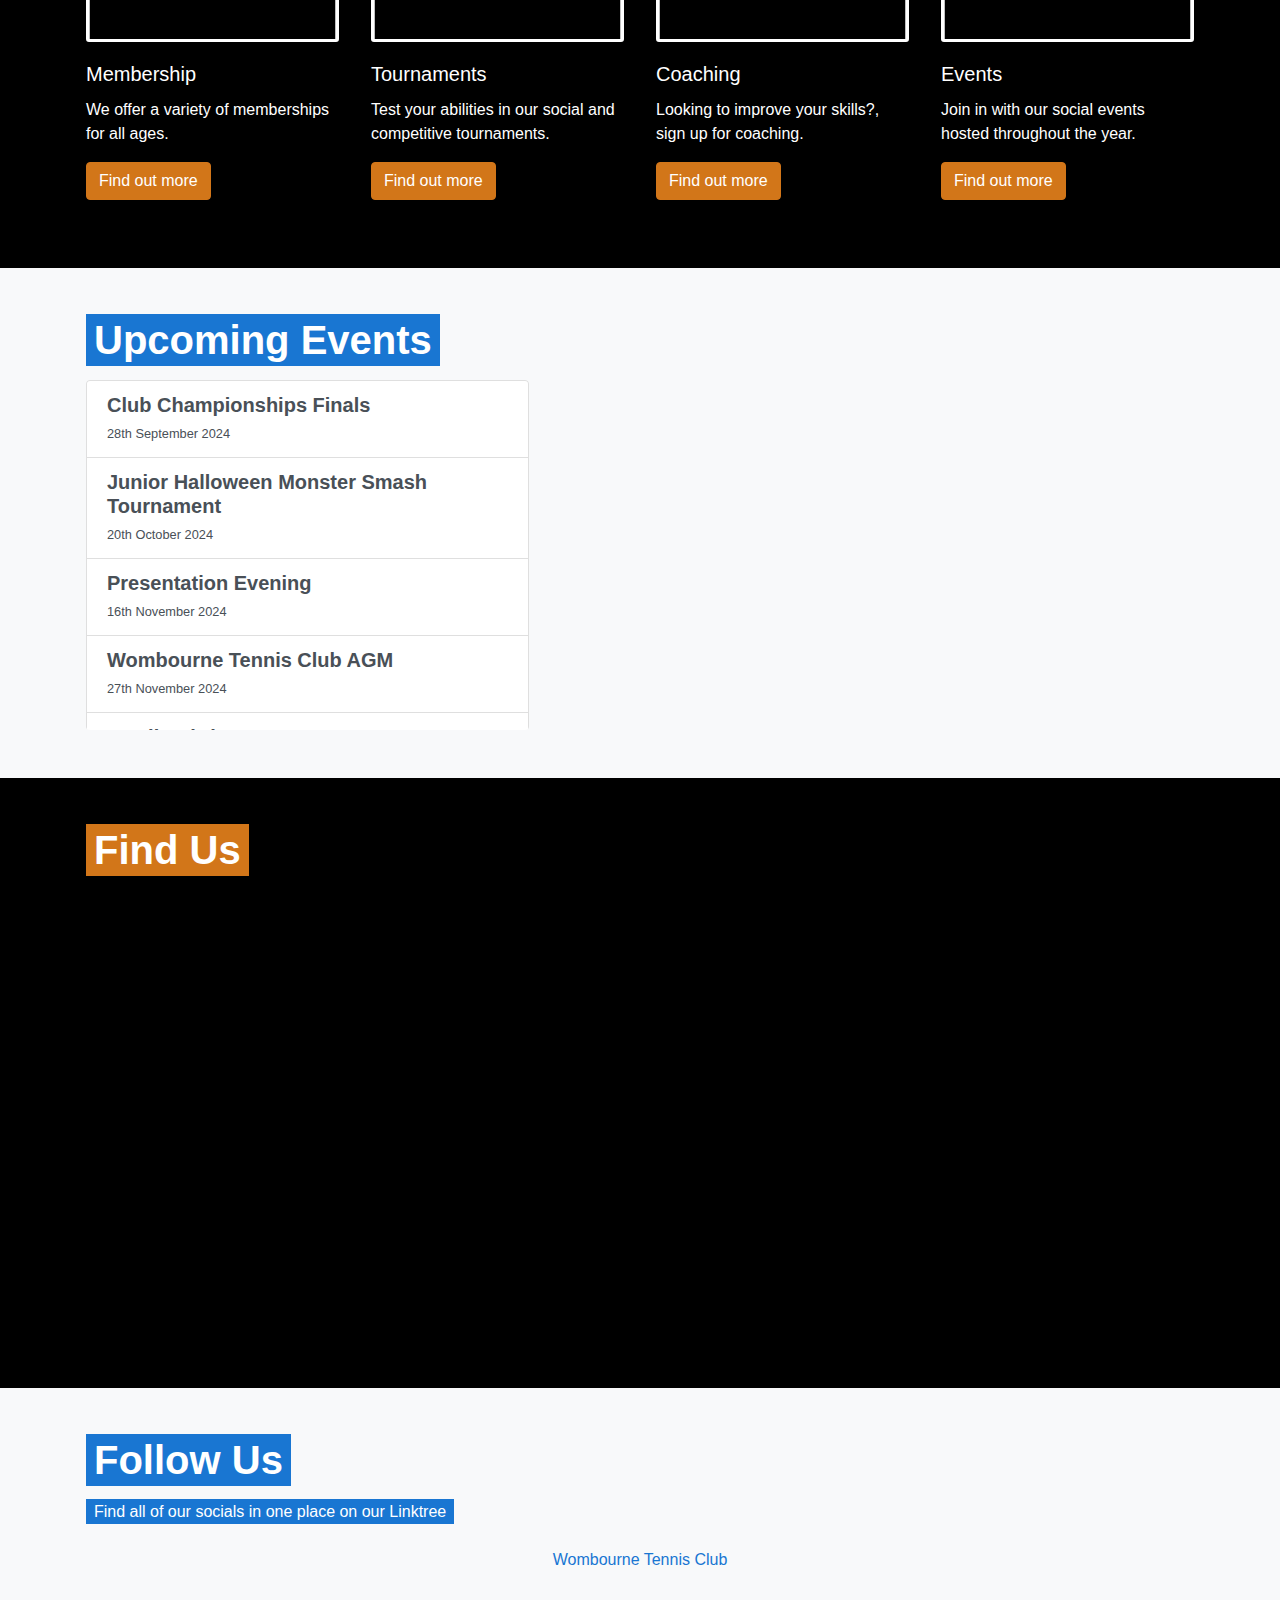
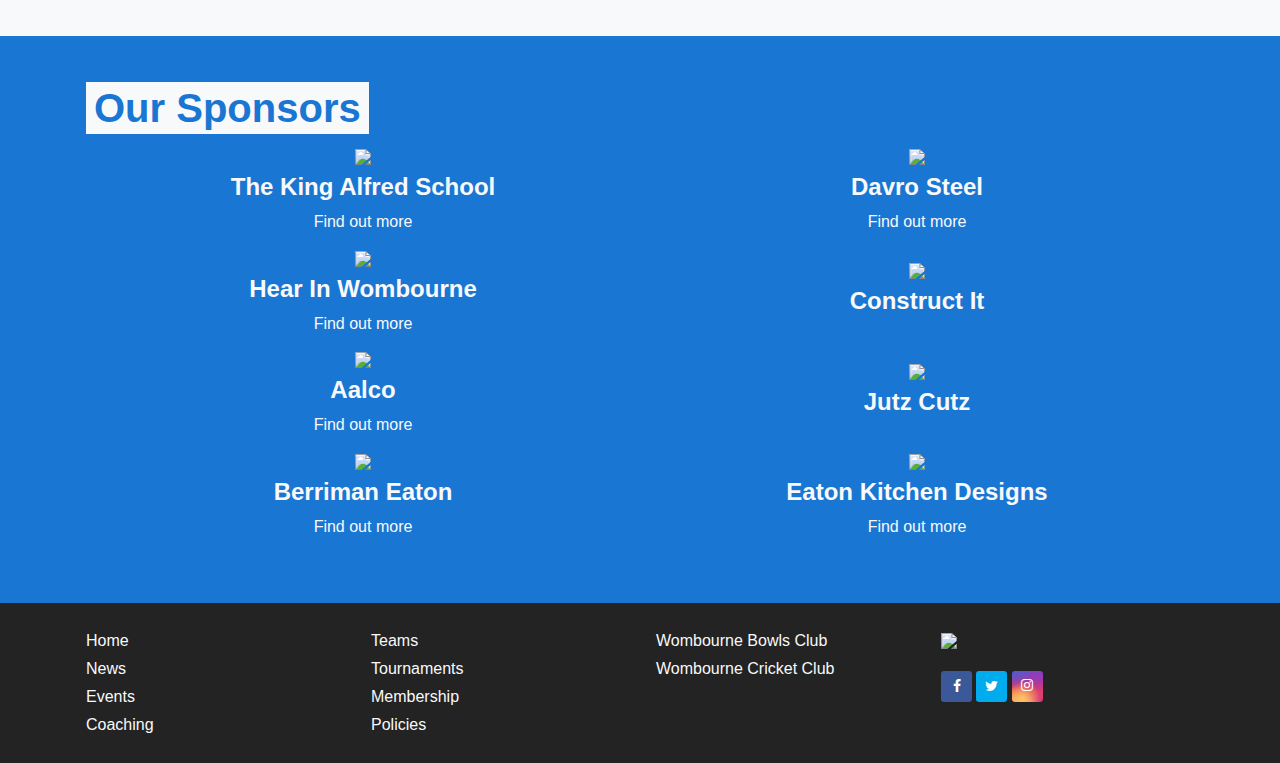
==== commit 2d83f74f: "Club Championship winners" ====
--- a/index.html
+++ b/index.html
@@ -91,6 +91,17 @@
 					<div class="row carousel-data">
 						<div class="col-md-4 col-sm-6 col-12">
 							<div class="card">
+								<img src="img/news/trophies.png" class="card-img">
+								<div class="card-body">
+									<h5 class="card-title">Club Championship Finals</h5>
+									<h6 class="card-subtitle mb-2">24th September 2024</h6>
+									<p class="card-text"> Our Club Championship finals are only a few days away! On September 28th our finalists will battle it out to be crowned champions. Read more to find out who our finalists are.</p>
+									<a href="https://clubspark.lta.org.uk/WombourneTennisClub/News/1319e523-bbfa-4f6d-9f66-2610e3d2bd11" target="_blank" class="btn btn-primary">Read more</a>
+								</div>
+							</div>
+						</div>
+						<div class="col-md-4 col-sm-6 col-12">
+							<div class="card">
 								<img src="img/news/eoy_events.jpg" class="card-img">
 								<div class="card-body">
 									<h5 class="card-title">Upcoming Events</h5>
@@ -141,17 +152,6 @@
 									<h6 class="card-subtitle mb-2">27th July 2024</h6>
 									<p class="card-text">Come down for a few hours of social tennis fun.</p>
 									<a href="https://clubspark.lta.org.uk/WombourneTennisClub/News/0647d5ab-06ea-4ca4-aef2-dd6aee804372" target="_blank" class="btn btn-primary">Read more</a>
-								</div>
-							</div>
-						</div>
-						<div class="col-md-4 col-sm-6 col-12">
-							<div class="card">
-								<img src="img/news/courts.png" class="card-img">
-								<div class="card-body">
-									<h5 class="card-title">Summer newsletter</h5>
-									<h6 class="card-subtitle mb-2">3rd July 2024</h6>
-									<p class="card-text">Download our summer 2024 newsletter! </p>
-									<a href="https://clubspark.lta.org.uk/WombourneTennisClub/News/48c45332-b47a-448d-a685-67ff4f5b7d4d" target="_blank" class="btn btn-primary">Read more</a>
 								</div>
 							</div>
 						</div>
--- a/style/main.css
+++ b/style/main.css
@@ -874,11 +874,11 @@
 	font-weight: bold;
 	font-size: 18px;
 }
+section.content .content-main.bracket .bracket-player.champion:before{
+	background: #d4af37;
+}
 section.content .content-main.bracket .bracket-player.champion .fa{
 	padding-right: .5rem;
-}
-section.content .content-main.bracket .bracket-player.champion:before{
-	background: #d4af37;
 }
 section.content .content-main.bracket .bracket-player:not(.champion) .fa{
 	display: none;
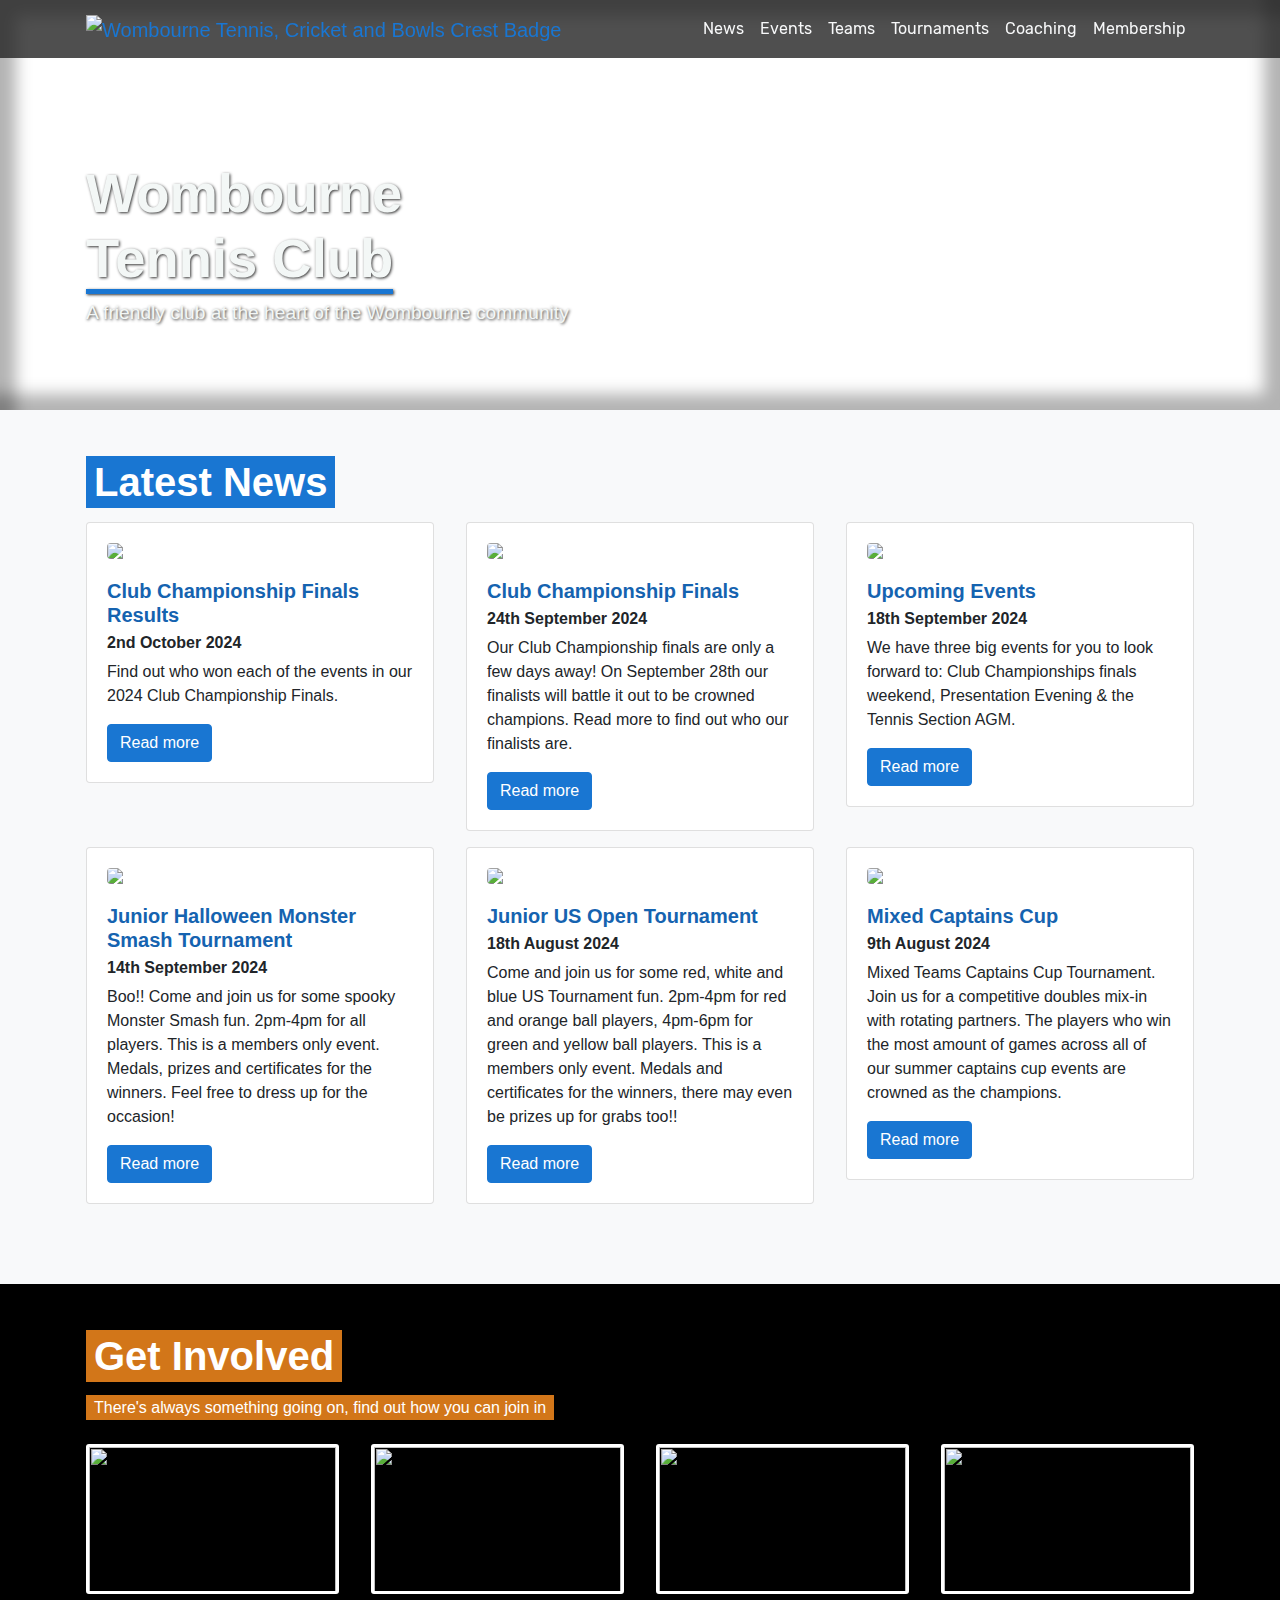
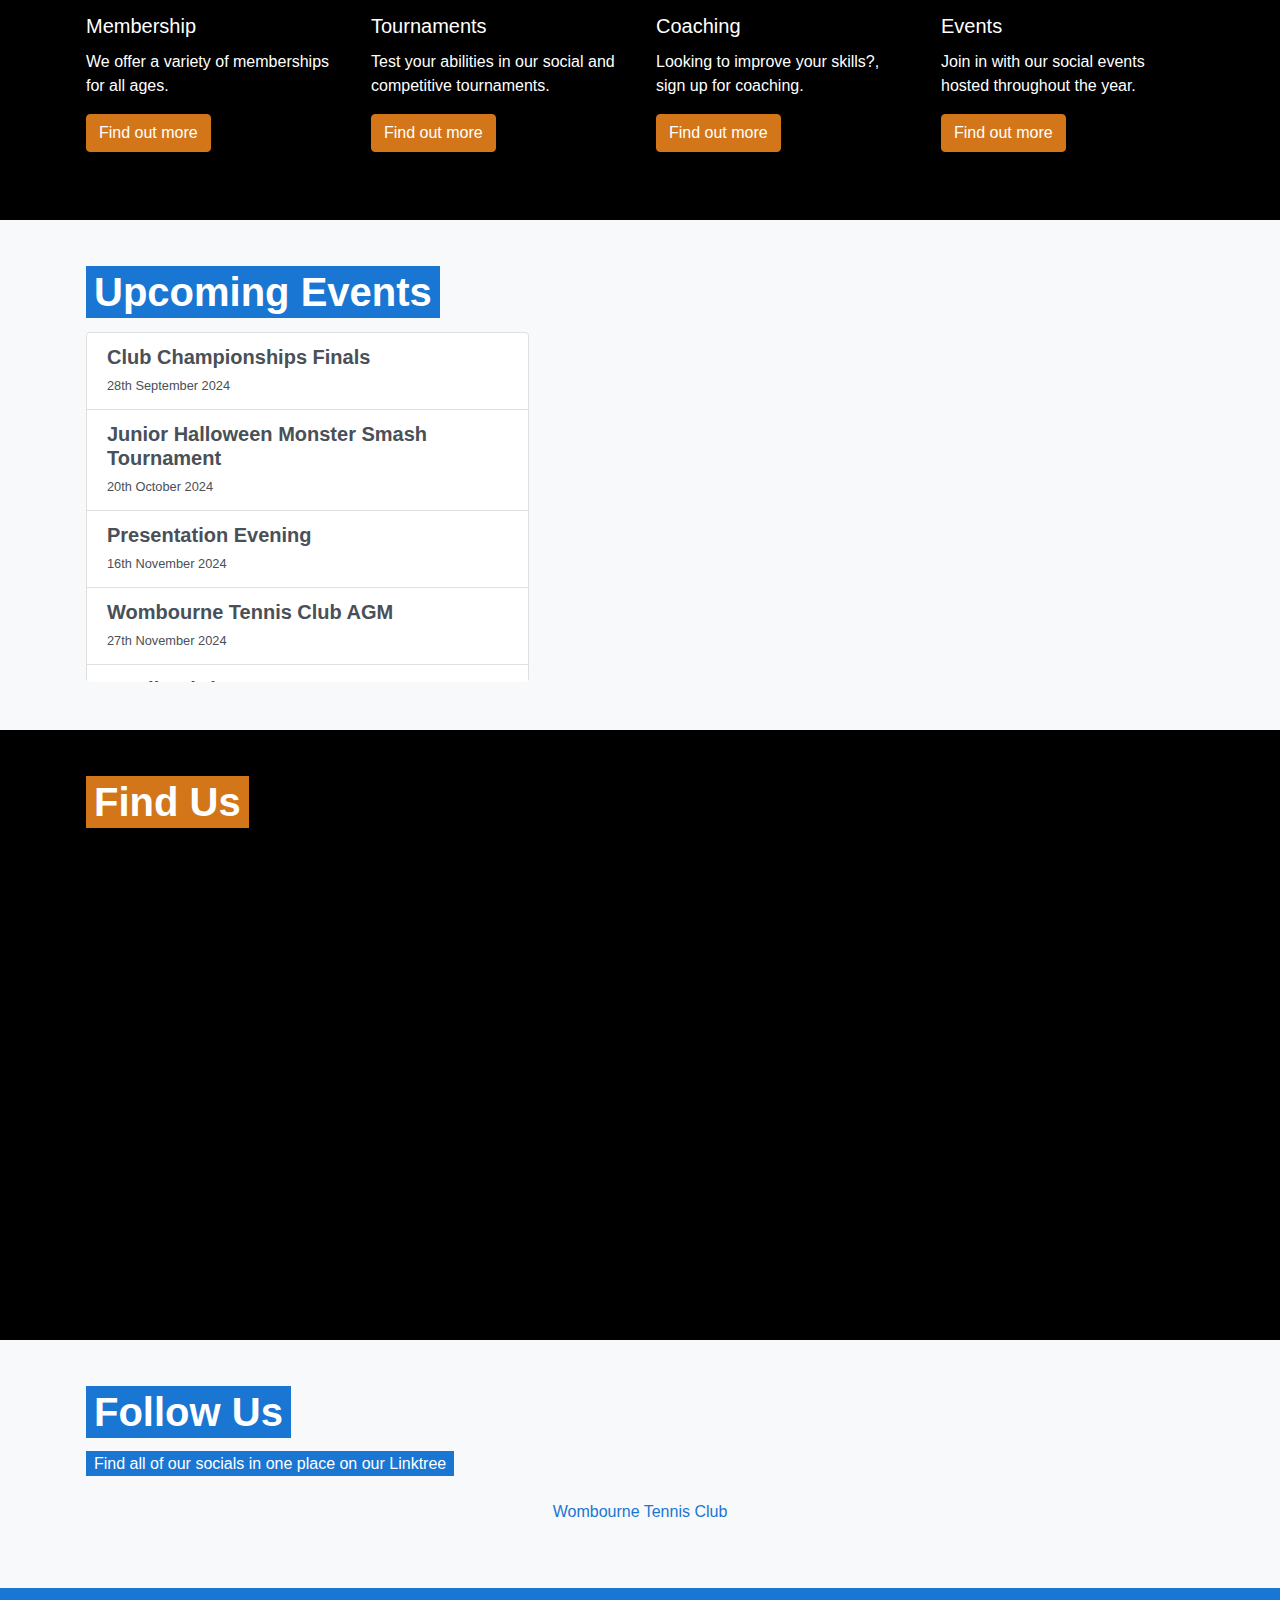
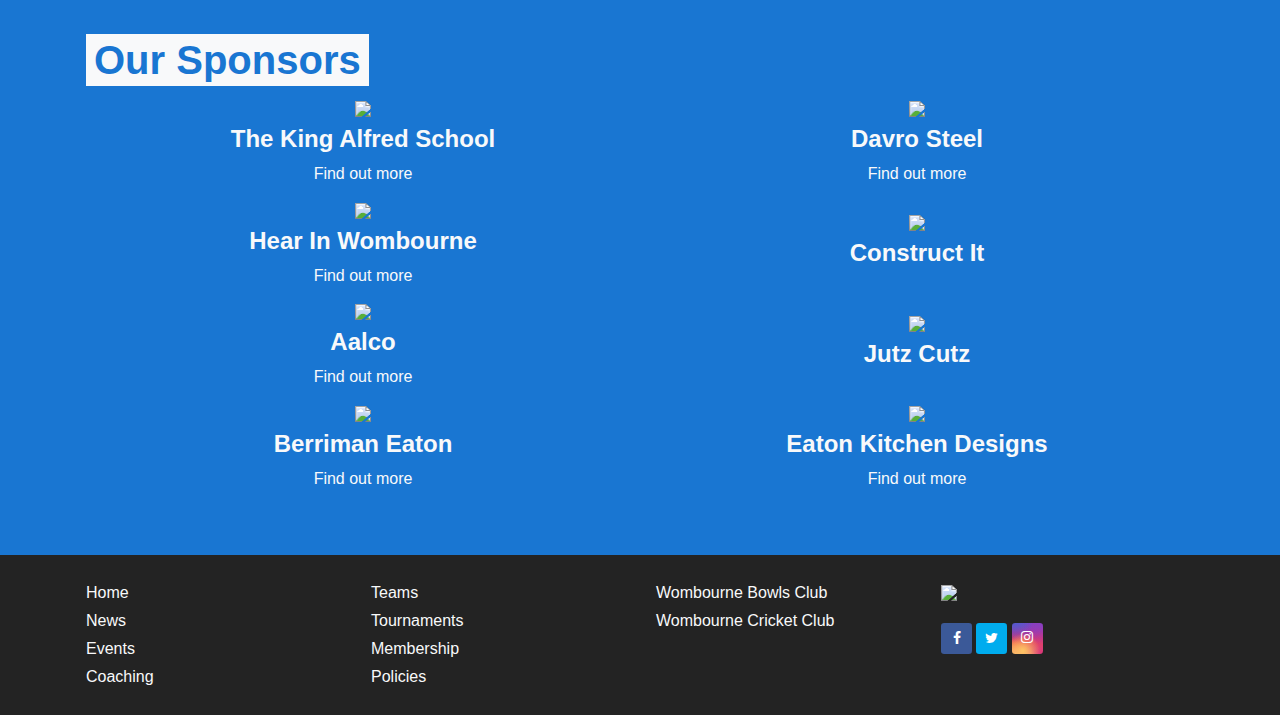
==== commit 593ee1b4: "Club champs finals news article" ====
--- a/index.html
+++ b/index.html
@@ -93,6 +93,17 @@
 							<div class="card">
 								<img src="img/news/trophies.png" class="card-img">
 								<div class="card-body">
+									<h5 class="card-title">Club Championship Finals Results</h5>
+									<h6 class="card-subtitle mb-2">2nd October 2024</h6>
+									<p class="card-text">Find out who won each of the events in our 2024 Club Championship Finals.</p>
+									<a href="https://clubspark.lta.org.uk/WombourneTennisClub/News/61b78edc-6652-4a9a-b4ec-75a09824c5a9" target="_blank" class="btn btn-primary">Read more</a>
+								</div>
+							</div>
+						</div>
+						<div class="col-md-4 col-sm-6 col-12">
+							<div class="card">
+								<img src="img/news/trophies.png" class="card-img">
+								<div class="card-body">
 									<h5 class="card-title">Club Championship Finals</h5>
 									<h6 class="card-subtitle mb-2">24th September 2024</h6>
 									<p class="card-text"> Our Club Championship finals are only a few days away! On September 28th our finalists will battle it out to be crowned champions. Read more to find out who our finalists are.</p>
@@ -141,17 +152,6 @@
 									<h6 class="card-subtitle mb-2">9th August 2024</h6>
 									<p class="card-text">Mixed Teams Captains Cup Tournament. Join us for a competitive doubles mix-in with rotating partners. The players who win the most amount of games across all of our summer captains cup events are crowned as the champions.</p>
 									<a href="https://clubspark.lta.org.uk/WombourneTennisClub/News/b0d85ec3-5415-4b1c-abd2-8de9c4048f43" target="_blank" class="btn btn-primary">Read more</a>
-								</div>
-							</div>
-						</div>
-						<div class="col-md-4 col-sm-6 col-12">
-							<div class="card">
-								<img src="img/news/sat_social.jpg" class="card-img">
-								<div class="card-body">
-									<h5 class="card-title">Super Saturday Social</h5>
-									<h6 class="card-subtitle mb-2">27th July 2024</h6>
-									<p class="card-text">Come down for a few hours of social tennis fun.</p>
-									<a href="https://clubspark.lta.org.uk/WombourneTennisClub/News/0647d5ab-06ea-4ca4-aef2-dd6aee804372" target="_blank" class="btn btn-primary">Read more</a>
 								</div>
 							</div>
 						</div>
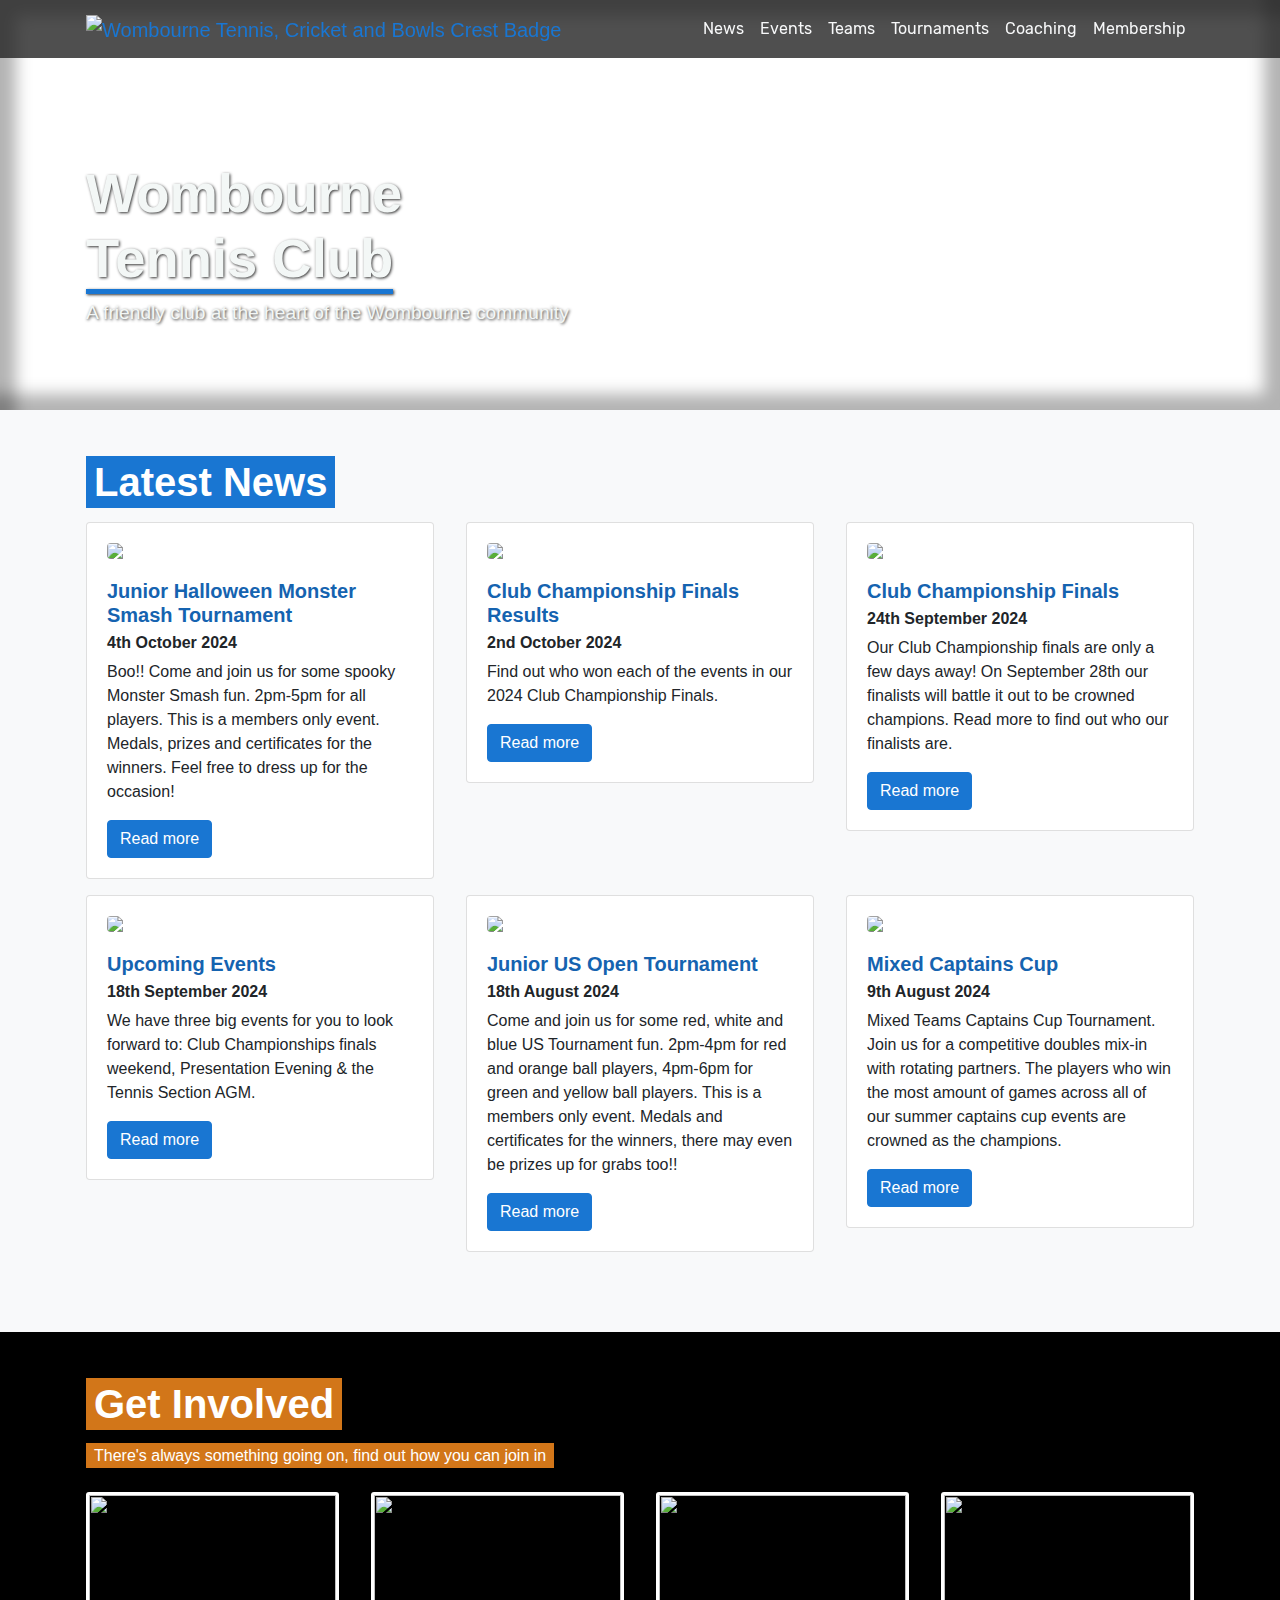
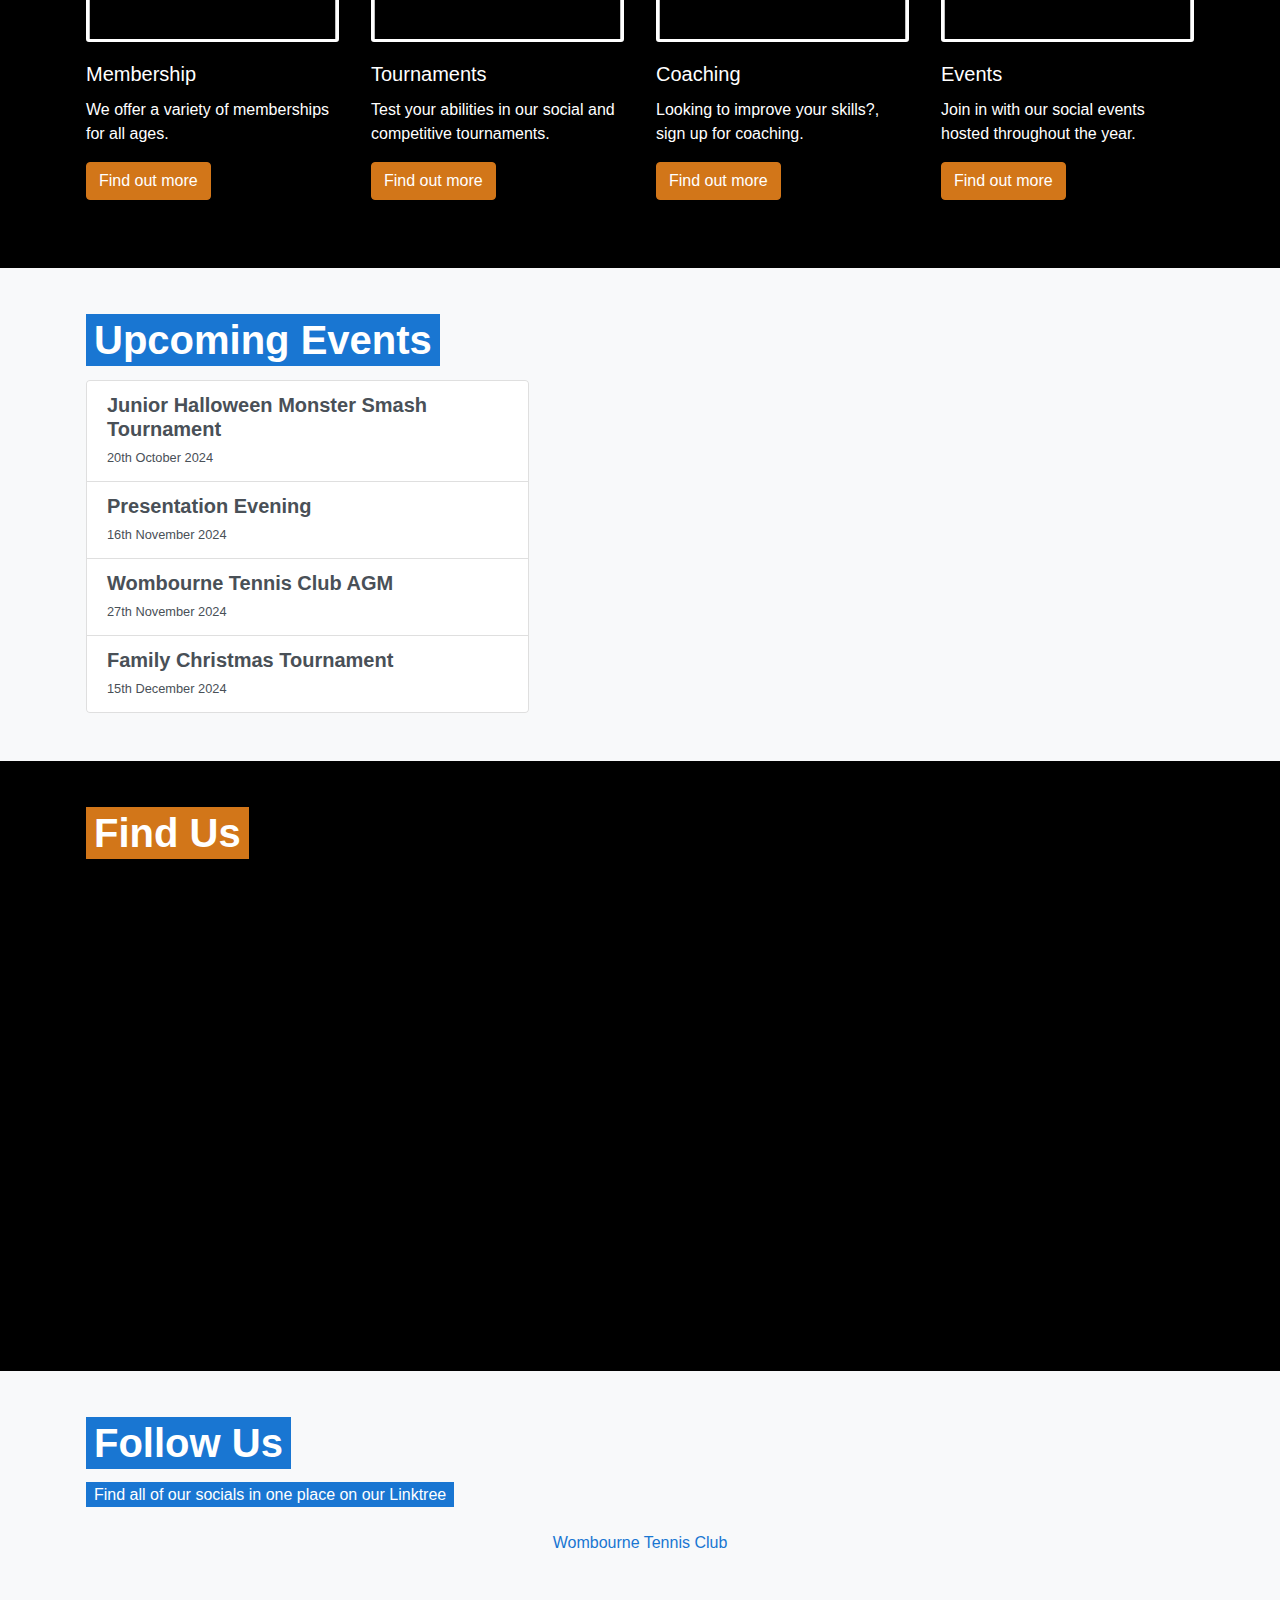
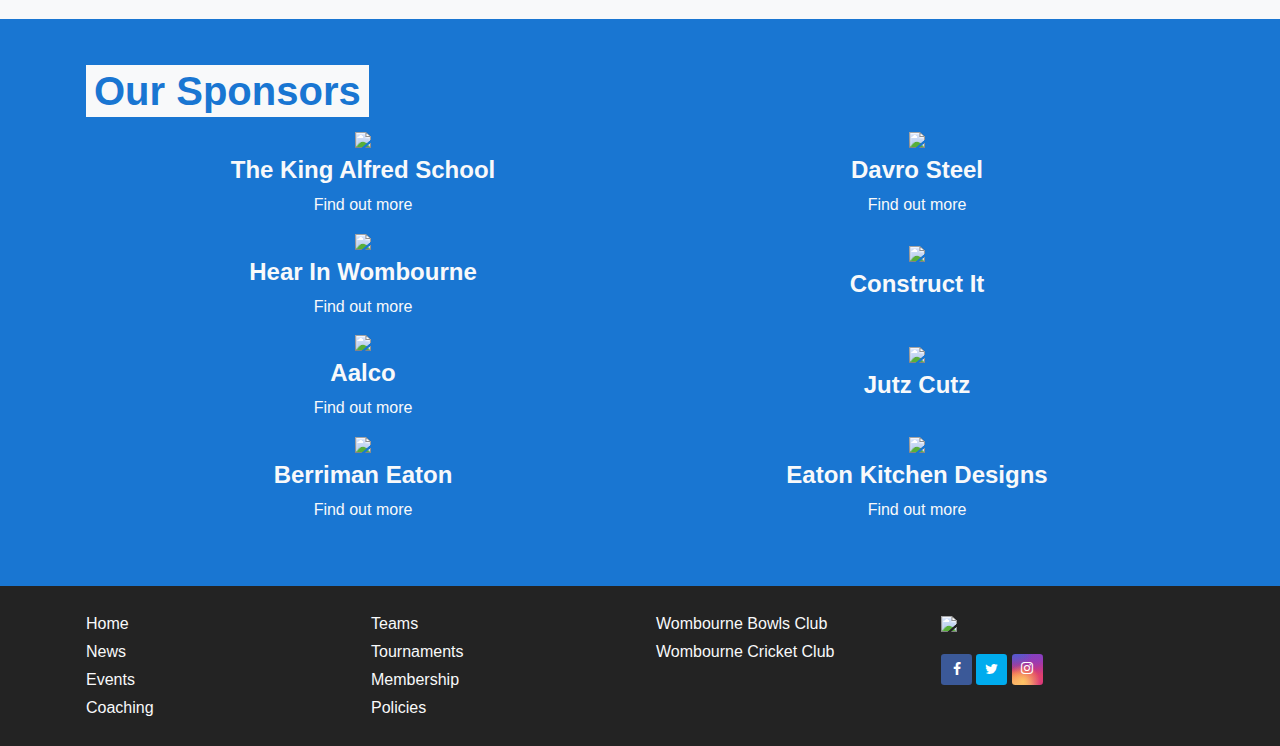
==== commit ddf82c1f: "Improvement to event removal, junior Halloween tournament news article" ====
--- a/index.html
+++ b/index.html
@@ -91,6 +91,17 @@
 					<div class="row carousel-data">
 						<div class="col-md-4 col-sm-6 col-12">
 							<div class="card">
+								<img src="img/news/halloween.jpg" class="card-img">
+								<div class="card-body">
+									<h5 class="card-title">Junior Halloween Monster Smash Tournament</h5>
+									<h6 class="card-subtitle mb-2">4th October 2024</h6>
+									<p class="card-text">Boo!! Come and join us for some spooky Monster Smash fun. 2pm-5pm for all players. This is a members only event. Medals, prizes and certificates for the winners. Feel free to dress up for the occasion!</p>
+									<a href="https://clubspark.lta.org.uk/WombourneTennisClub/EventsV2/Summary/95f00053-a681-4012-90a8-374a18c05f44" target="_blank" class="btn btn-primary">Read more</a>
+								</div>
+							</div>
+						</div>
+						<div class="col-md-4 col-sm-6 col-12">
+							<div class="card">
 								<img src="img/news/trophies.png" class="card-img">
 								<div class="card-body">
 									<h5 class="card-title">Club Championship Finals Results</h5>
@@ -119,17 +130,6 @@
 									<h6 class="card-subtitle mb-2">18th September 2024</h6>
 									<p class="card-text">We have three big events for you to look forward to: Club Championships finals weekend, Presentation Evening & the Tennis Section AGM.</p>
 									<a href="https://clubspark.lta.org.uk/WombourneTennisClub/News/8243924d-a88f-4786-befd-38ac5b08f87d" target="_blank" class="btn btn-primary">Read more</a>
-								</div>
-							</div>
-						</div>
-						<div class="col-md-4 col-sm-6 col-12">
-							<div class="card">
-								<img src="img/news/halloween.jpg" class="card-img">
-								<div class="card-body">
-									<h5 class="card-title">Junior Halloween Monster Smash Tournament</h5>
-									<h6 class="card-subtitle mb-2">14th September 2024</h6>
-									<p class="card-text">Boo!! Come and join us for some spooky Monster Smash fun. 2pm-4pm for all players. This is a members only event. Medals, prizes and certificates for the winners. Feel free to dress up for the occasion!</p>
-									<a href="https://clubspark.lta.org.uk/WombourneTennisClub/EventsV2/Summary/4652839f-3416-4911-94bf-073585acdb5b" target="_blank" class="btn btn-primary">Read more</a>
 								</div>
 							</div>
 						</div>
@@ -225,10 +225,6 @@
 					<div class="row">
 						<div class="col-5">
 							<div id="event-list" class="list-group">
-								<a class="list-group-item list-group-item-action" id="event-2" data-toggle="list" href="#event-2-info" role="tab" aria-controls="event-2" data-date="28 Sep 2024">
-									<h5 class="mb-1">Club Championships Finals</h5>
-									<small>28th September 2024</small>
-								</a>
 								<a class="list-group-item list-group-item-action"id="event-3" data-toggle="list" href="#event-3-info" role="tab" aria-controls="event-3" data-date="20 Oct 2024">
 									<h5 class="mb-1">Junior Halloween Monster Smash Tournament</h5>
 									<small>20th October 2024</small>
@@ -249,26 +245,11 @@
 						</div>
 						<div class="col-7 pl-0 pl-md-3">
 							<div class="tab-content">
-								<div class="tab-pane" id="event-2-info" role="tabpanel" aria-labelledby="event-2">
-									<h2 class="text-primary">Club Championships Finals</h2>
-									<h6>28th September 2024</h6>
-									<p>Our annual Club Championships finals tournaments conclude this weekend!. View the <a href="tournaments.html">tournament brackets</a>.</p>
-									<p>This years events are:</p>
-									<ul>
-										<li><a href="tournaments/club-champs-mens-singles.html">Men's Singles</a></li>
-										<li><a href="tournaments/club-champs-mens-doubles.html">Men's Doubles</a></li>
-										<li><a href="tournaments/club-champs-mens-veterans.html">Men's Veterans</a></li>
-										<li><a href="tournaments/club-champs-ladies-singles.html">Ladies Singles</a></li>
-										<li><a href="tournaments/club-champs-ladies-doubles.html">Ladies Doubles</a></li>
-										<li><a href="tournaments/club-champs-mixed-doubles.html">Mixed Doubles</a></li>
-										<li><a href="tournaments/club-champs-mixed-veterans-doubles.html">Mixed Veterans Doubles</a></li>
-									</ul>
-								</div>
 								<div class="tab-pane" id="event-3-info" role="tabpanel" aria-labelledby="event-3">
 									<h2 class="text-primary">Junior Halloween Monster Smash Tournament</h2>
 									<h6>20th October 2024</h6>
-									<p>Boo!! Come and join us for some spooky Monster Smash fun. 2pm-4pm for all players. This is a members only event. Medals, prizes and certificates for the winners. Feel free to dress up for the occasion!</p>
-									<p><a href="https://clubspark.lta.org.uk/WombourneTennisClub/EventsV2/Summary/4652839f-3416-4911-94bf-073585acdb5b" target="_blank">Register for this event.</a></p>
+									<p>Boo!! Come and join us for some spooky Monster Smash fun. 2pm-5pm for all players. This is a members only event. Medals, prizes and certificates for the winners. Feel free to dress up for the occasion!</p>
+									<p><a href="https://clubspark.lta.org.uk/WombourneTennisClub/EventsV2/Summary/95f00053-a681-4012-90a8-374a18c05f44" target="_blank">Register for this event.</a></p>
 								</div>
 								<div class="tab-pane" id="event-4-info" role="tabpanel" aria-labelledby="event-4">
 									<h2 class="text-primary">Presentation Evening</h2>
@@ -470,8 +451,8 @@
 				let eventDate = new Date($(this).data('date'));
 
 				if (today > eventDate) {
+					$('#' + $(this).attr('id') + '-info').remove();
 					$(this).remove();
-					$('#' + $(this).attr('id') + '-info').remove();
 				} else {
 					if (!hasSetActive) {
 						$(this).addClass('active');
--- a/style/main.css
+++ b/style/main.css
@@ -896,37 +896,7 @@
 
 /*section.content .content-main.prev-winners{}*/
 /*section.content .content-main.prev-winners .content-main-body{}*/
-/* section.content .content-main.prev-winners .card{
-	border-radius: 0;
-}
-section.content .content-main.prev-winners .content-main-body .card:not(:last-child){
-	border-bottom: 0;
-}
-section.content .content-main.prev-winners .content-main-body .card:first-child,
-section.content .content-main.prev-winners .content-main-body .card:first-child .card-header{
-	border-radius: .25rem .25rem 0 0;
-}
-section.content .content-main.prev-winners .content-main-body .card:last-child,
-section.content .content-main.prev-winners .content-main-body .card:last-child .card-header{
-	border-radius: 0 0 .25rem .25rem;
-}
-section.content .content-main.prev-winners .card .card-header{
-	border-bottom: 0;
-	font-weight: bold;
-	padding: .75rem 2.5rem;
-	position: relative;
-	text-align: center;
-}
-section.content .content-main.prev-winners .card .card-header .fa{
-	right: 12px;
-	position: absolute;
-	top: calc(50% - 8px);
-	transition: transform .35s ease;
-}
-section.content .content-main.prev-winners .card .card-header[aria-expanded="false"] .fa{
-	transform: rotate(-90deg);
-}
-section.content .content-main.prev-winners .prev-winners-group{
+section.content .content-main.prev-winners .list-group-item{
 	display: flex;
 	flex-direction: row;
 }
@@ -934,7 +904,7 @@
 	align-self: center;
 	font-weight: bold;
 	margin-right: 16px;
-} */
+}
 /*section.content .content-main.prev-winners .prev-winners-players{}*/
 /*@media screen and (max-width: 575px){}*/
 /*@media screen and (min-width: 576px){}*/
